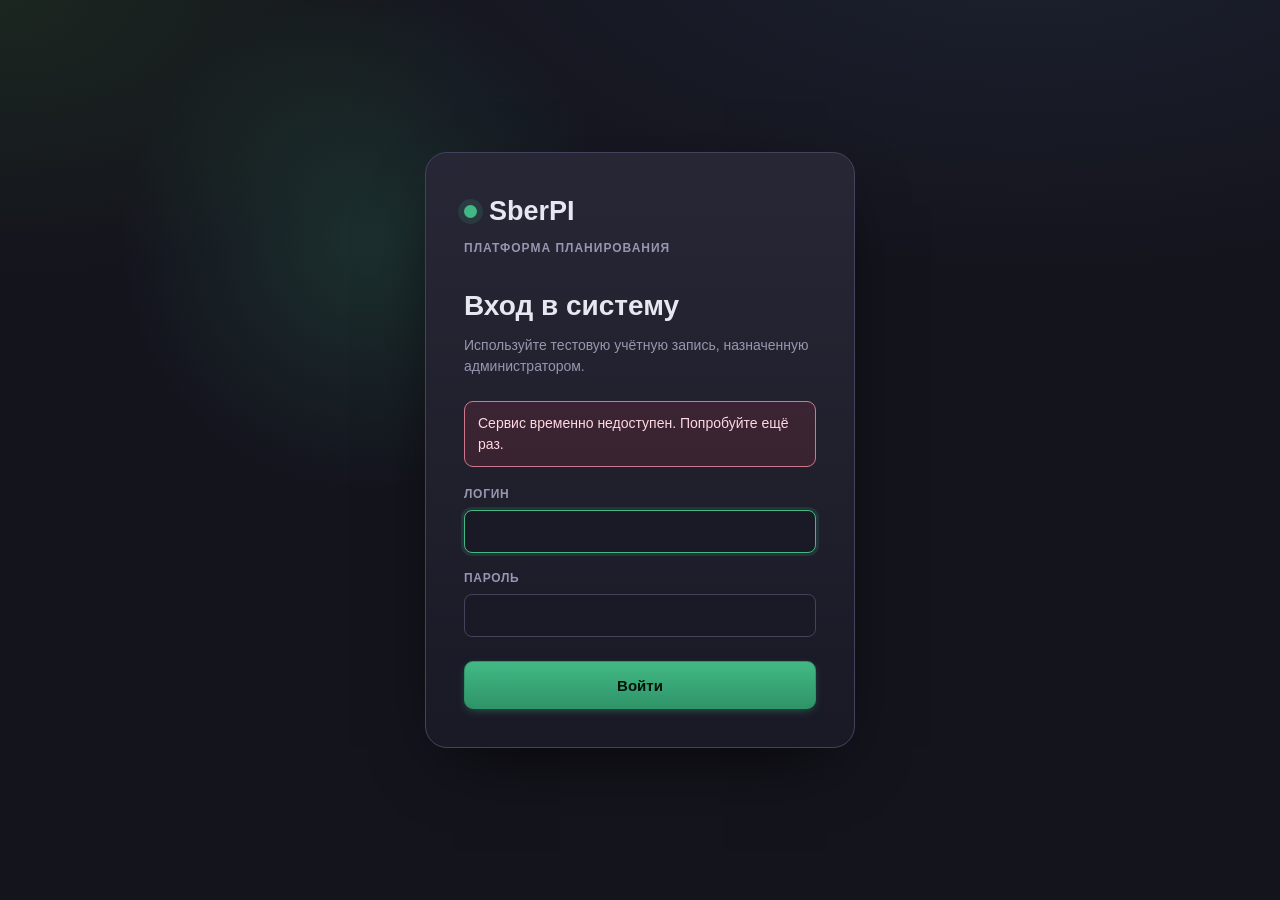
==== frontend/index.html @ 550f44ff "final logic" ====
<!DOCTYPE html>
<html lang="ru">
<head>
<meta charset="UTF-8">
<meta name="viewport" content="width=device-width, initial-scale=1.0">
<title>SberPI</title>
<link rel="stylesheet" href="css/styles.css?v=20260807-team-board-header-2">
</head>
<body class="auth-pending">
<header>
  <div class="brand clickable" id="brand" title="Выбрать сценарий планирования">SberPI <small>Платформа для планирования и бюджетирования</small></div>
  <div id="userPanel"></div>
  <nav id="nav"></nav>
</header>
<main id="app"></main>
<div id="modalRoot"></div>
<div id="toastRoot"></div>

<script src="js/state.js?v=20260806-tshirt"></script>
<script src="js/auth.js?v=20260731-auth-1"></script>
<script src="js/api.js?v=20260806-tshirt"></script>
<script src="js/utils.js?v=20260729-2"></script>
<script src="js/render.js?v=20260731-auth-1"></script>
<script src="js/pi-data.js?v=20260729-1"></script>
<script src="js/backlog.js?v=20260806-tshirt"></script>
<script src="js/budget.js?v=20260729-1"></script>
<script src="js/pre-pi.js?v=20260807-attraction-backlog"></script>
<script src="js/goals.js?v=20260729-1"></script>
<script src="js/program-board.js?v=20260729-2"></script>
<script src="js/team-boards.js?v=20260807-team-board-header-2"></script>
<script src="js/risks.js?v=20260729-1"></script>
<script src="js/app.js?v=20260731-auth-1"></script>
</body>
</html>
---- frontend/css/styles.css ----
:root{
    --bg:#14141d;
    --bg2:#1a1a26;
    --panel:#20202e;
    --panel2:#272736;
    --border:#33334a;
    --border2:#43435d;
    --text:#e7e7f2;
    --muted:#9696b0;
    --muted2:#73738c;
    --accent:#42b985;
    --accent-d:#2f9468;
    --accent-bg:#23463a;
    --accent-soft:rgba(66,185,133,.14);
    --reg:#e8a13a;
    --reg-soft:rgba(232,161,58,.16);
    --blue:#2a4d77;
    --blue-2:#234063;
    --blue-b:#6298d0;
    --red:#6a2a3a;
    --red-2:#56222f;
    --red-b:#d0788b;
    --purple:#4a3a78;
    --purple-2:#3d2f63;
    --purple-b:#a98fe0;
    --white-st:#eef1f6;
    --white-st-2:#e2e6ee;
    --white-st-tx:#1d1d28;
    --green-st:#dff2e4;
    --green-st-2:#cfe9d6;
    --green-st-tx:#173322;
    --green-st-b:#4a9d6b;
    --danger:#d06576;
    --radius:14px;
    --radius-s:9px;
    --shadow:0 6px 20px -6px rgba(0,0,0,.5);
    --shadow-sm:0 2px 6px rgba(0,0,0,.3);
    --shadow-st:0 3px 10px -2px rgba(0,0,0,.45);
    --ring:0 0 0 3px var(--accent-soft);
    --ease:.18s cubic-bezier(.4,.1,.2,1);
  }
  *{box-sizing:border-box}
  html,body{margin:0;height:100%}
  body{
    background:
      radial-gradient(1200px 600px at 80% -10%, #1c2230 0%, transparent 60%),
      radial-gradient(900px 500px at 0% 0%, #1b2620 0%, transparent 55%),
      var(--bg);
    background-attachment:fixed;
    color:var(--text);
    font-family:"Inter","Segoe UI",Roboto,Arial,sans-serif;
    font-size:14px;
    line-height:1.5;
    -webkit-font-smoothing:antialiased;
    text-rendering:optimizeLegibility;
  }
  /* ----- Scrollbars ----- */
  *::-webkit-scrollbar{width:11px;height:11px}
  *::-webkit-scrollbar-track{background:transparent}
  *::-webkit-scrollbar-thumb{background:var(--border2);border-radius:8px;border:3px solid transparent;background-clip:padding-box}
  *::-webkit-scrollbar-thumb:hover{background:var(--muted2);background-clip:padding-box}
  /* ----- Navigation ----- */
  header{
    background:rgba(20,20,29,.78);
    backdrop-filter:saturate(140%) blur(10px);
    -webkit-backdrop-filter:saturate(140%) blur(10px);
    border-bottom:1px solid var(--border);
    padding:12px 22px 0;
    position:sticky;top:0;z-index:50;
  }
  body.auth-pending header,body.auth-screen header{display:none}
  #userPanel{position:absolute;right:22px;top:10px;display:flex;align-items:center;gap:10px}
  .user-name{color:var(--muted);font-size:13px;font-weight:700}
  .user-logout{padding:6px 11px;min-height:0}
  .brand{font-weight:600;font-size:15px;margin-bottom:10px;color:var(--text);letter-spacing:.2px;display:flex;align-items:center;gap:10px}
  .brand::before{content:"";width:10px;height:10px;border-radius:50%;background:var(--accent);box-shadow:0 0 0 4px var(--accent-soft)}
  .brand small{color:var(--muted);font-weight:400;font-size:12px}
  nav{display:flex;gap:6px}
  .tab{
    padding:10px 18px;cursor:pointer;border:1px solid transparent;
    border-bottom:none;background:transparent;color:var(--muted);
    border-radius:10px 10px 0 0;user-select:none;font-size:13.5px;transition:color var(--ease),background var(--ease);
    position:relative;
  }
  .tab:hover{color:var(--text);background:var(--panel2)}
  .tab.active{background:var(--panel);color:#eafff5;border-color:var(--border);font-weight:600}
  .tab.active::after{content:"";position:absolute;left:14px;right:14px;top:0;height:2px;border-radius:2px;background:var(--accent)}
  main{padding:26px 22px;max-width:1500px;margin:0 auto}
  body.auth-screen main{max-width:none;padding:0}
  .auth-shell{min-height:100vh;display:grid;place-items:center;padding:28px;position:relative;overflow:hidden}
  .auth-shell::before{content:"";position:absolute;width:520px;height:520px;border-radius:50%;background:radial-gradient(circle,rgba(66,185,133,.17),transparent 68%);transform:translate(-270px,-210px);pointer-events:none}
  .auth-card{width:min(430px,100%);padding:38px;border:1px solid var(--border2);border-radius:22px;background:linear-gradient(180deg,rgba(39,39,54,.96),rgba(26,26,38,.98));box-shadow:0 26px 70px -28px rgba(0,0,0,.9);position:relative;z-index:1}
  .auth-logo{display:inline-flex;align-items:center;gap:12px;font-size:27px;font-weight:900;color:var(--text)}
  .auth-logo::before{content:"";width:13px;height:13px;border-radius:50%;background:var(--accent);box-shadow:0 0 0 6px var(--accent-soft)}
  .auth-kicker{margin:8px 0 28px;color:var(--muted);font-size:12px;text-transform:uppercase;letter-spacing:1px;font-weight:700}
  .auth-card h1{margin:0 0 8px;font-size:28px}
  .auth-copy{margin:0 0 24px;color:var(--muted)}
  .auth-field{display:flex;flex-direction:column;gap:7px;margin:0 0 16px}
  .auth-field span{color:var(--muted);font-size:12px;font-weight:800;text-transform:uppercase;letter-spacing:.7px}
  .auth-field input{width:100%;padding:12px 13px;font-size:15px}
  .auth-submit{width:100%;margin-top:8px;min-height:48px;font-size:15px}
  .auth-error{margin:0 0 18px;padding:11px 13px;border:1px solid var(--red-b);border-radius:9px;background:rgba(106,42,58,.35);color:#ffd9e1}
  .auth-loading{text-align:center}.auth-loading p{color:var(--muted);margin:20px 0 0}
  .read-only-view::before{content:"Режим просмотра";display:inline-flex;margin:0 0 14px;padding:5px 10px;border:1px solid var(--border2);border-radius:999px;color:var(--muted);font-size:12px;font-weight:700}
  .read-only-view input[readonly],.read-only-view textarea[readonly],.read-only-view select:disabled{opacity:.72;cursor:default}
  /* ----- Generic ----- */
  h2{margin:0 0 20px;font-size:20px;font-weight:700;letter-spacing:-.2px}
  h3{margin:20px 0 10px;font-size:12px;color:var(--muted);font-weight:700;text-transform:uppercase;letter-spacing:.8px}
  .card{background:linear-gradient(180deg,var(--panel) 0%,var(--bg2) 140%);border:1px solid var(--border);border-radius:var(--radius);padding:24px;box-shadow:var(--shadow)}
  .row{display:flex;align-items:center;gap:10px;margin-bottom:10px;flex-wrap:wrap}
  label.fld{display:flex;align-items:center;gap:12px;margin-bottom:12px}
  label.fld .lab{width:210px;color:var(--muted)}
  input,select,textarea{
    background:var(--bg2);border:1px solid var(--border2);color:var(--text);
    border-radius:8px;padding:8px 11px;font-size:13.5px;font-family:inherit;outline:none;
    transition:border-color var(--ease),box-shadow var(--ease),background var(--ease);
  }
  input::placeholder,textarea::placeholder{color:var(--muted2)}
  input:hover,select:hover,textarea:hover{border-color:var(--muted2)}
  input:focus,select:focus,textarea:focus{border-color:var(--accent);box-shadow:var(--ring)}
  input[readonly]{opacity:.6;cursor:default}
  input[type=checkbox]{accent-color:var(--accent);width:16px;height:16px;cursor:pointer}
  button{
    background:var(--panel2);color:var(--text);border:1px solid var(--border2);
    border-radius:9px;padding:9px 16px;cursor:pointer;font-size:13.5px;font-family:inherit;font-weight:500;
    transition:background var(--ease),border-color var(--ease),box-shadow var(--ease),transform var(--ease);
  }
  button:hover{background:var(--border);border-color:var(--muted2)}
  button:active{transform:translateY(1px)}
  button:focus-visible{box-shadow:var(--ring)}
  button.primary{background:linear-gradient(180deg,var(--accent),var(--accent-d));border-color:var(--accent-d);color:#04120b;font-weight:600;box-shadow:0 3px 10px -3px rgba(66,185,133,.5)}
  button.primary:hover{filter:brightness(1.06);color:#02100a}
  button.ghost{background:transparent;border-color:transparent;color:var(--muted)}
  button.ghost:hover{background:var(--panel2);color:var(--text)}
  button.sm{padding:5px 11px;font-size:12px}
  button.icon{padding:4px 9px;line-height:1}
  button.danger{border-color:transparent;background:transparent;color:var(--danger)}
  button.danger:hover{background:rgba(208,101,118,.16);border-color:var(--danger);color:#ff8e9d}
  .plus{padding:3px 12px;font-size:15px;line-height:1.1;font-weight:600}
  .muted{color:var(--muted)}
  .hint{color:var(--muted);font-size:12.5px;line-height:1.55;max-width:340px}
  .note{background:var(--accent-soft);border:1px solid var(--border);border-left:3px solid var(--accent);border-radius:0 var(--radius-s) var(--radius-s) 0;padding:13px 15px;color:var(--muted);font-size:12.5px;line-height:1.55}
  .note b{color:var(--text)}
  /* ----- Tables ----- */
  table{border-collapse:separate;border-spacing:0;width:100%;font-size:13px}
  th,td{border-bottom:1px solid var(--border);padding:9px 11px;text-align:left;vertical-align:middle}
  th{background:var(--panel2);color:var(--muted);font-weight:600;font-size:11.5px;text-transform:uppercase;letter-spacing:.5px;white-space:nowrap}
  tbody tr{transition:background var(--ease)}
  tbody tr:hover{background:rgba(255,255,255,.025)}
  td input{width:100%;background:transparent;border:1px solid transparent;padding:6px 7px;border-radius:6px}
  td input:hover{border-color:var(--border2)}
  td input:focus{background:var(--bg2);border-color:var(--accent);box-shadow:var(--ring)}
  .auto{color:var(--muted2);font-style:italic;font-size:12px}
  /* ----- Pills (tribe/team selectors) ----- */
  .pill{
    display:inline-block;padding:9px 18px;border:1px solid var(--border2);border-radius:10px;
    background:var(--panel2);cursor:pointer;user-select:none;margin:0 8px 8px 0;transition:all var(--ease);
  }
  .pill:hover{border-color:var(--accent);color:var(--text);transform:translateY(-1px)}
  .pill.sel{background:var(--accent-soft);border-color:var(--accent);color:#d6fcec;font-weight:600;box-shadow:inset 0 0 0 1px var(--accent)}
  .pill.tribe{min-width:230px;text-align:center;font-weight:600}
  .tribe-block{margin-bottom:18px}
  /* ----- Аккордеон трайбов (Командные доски) ----- */
  .tribe-list{display:flex;flex-direction:column;gap:10px;max-width:560px;margin-top:10px}
  .tribe-acc{border:1px solid var(--border2);border-radius:var(--radius-s);overflow:hidden;background:var(--panel2);transition:border-color var(--ease)}
  .tribe-acc:hover{border-color:var(--muted2)}
  .tribe-acc-head{padding:14px 16px;cursor:pointer;font-weight:600;user-select:none;display:flex;align-items:center;gap:10px;transition:background var(--ease),color var(--ease)}
  .tribe-acc-head:hover{background:var(--border)}
  .tribe-acc-head.open{background:var(--accent-soft);color:#d6fcec}
  .tribe-acc-head .caret{color:var(--muted);font-size:10px;width:12px;transition:transform var(--ease)}
  .tribe-acc-head.open .caret{color:var(--accent)}
  .tribe-acc-body{padding:10px 12px 14px 40px;display:flex;flex-direction:column;gap:7px;background:var(--bg2);border-top:1px solid var(--border)}
  .team-item{padding:11px 14px;border:1px solid var(--border2);border-radius:8px;background:var(--panel);cursor:pointer;transition:all var(--ease)}
  .team-item:hover{border-color:var(--accent);background:var(--panel2);transform:translateX(2px)}
  .tribe-block .tribe-name{display:inline-block;min-width:240px;text-align:center;padding:8px 14px;background:var(--panel2);border:1px solid var(--border2);border-radius:8px;font-weight:600;margin-bottom:6px}
  /* ----- Program Board ----- */
  .pb-wrap{overflow:auto;max-height:calc(100vh - 220px);border:1px solid var(--border);border-radius:var(--radius-s);box-shadow:inset 0 0 0 1px rgba(0,0,0,.15)}
  .pb-conflicts{display:flex;align-items:center;flex-wrap:wrap;gap:7px;margin:10px 0;padding:8px 10px;border:1px solid #7d6737;border-radius:8px;background:rgba(164,125,42,.12);font-size:12px;color:#e2c47e}
  .pb-conflicts span{padding:3px 7px;border-radius:999px;background:rgba(164,125,42,.13)}
  .pb-conflicts span.error{color:#f0a3ae;background:rgba(180,66,82,.14)}
  .pb-conflict-mark{display:inline-grid;place-items:center;width:15px;height:15px;margin-left:5px;border-radius:50%;background:#f0b84d;color:#272018;font-size:10px;font-weight:800;vertical-align:1px}
  table.pb{border-collapse:separate;border-spacing:0;min-width:1100px}
  table.pb th,table.pb td{border-right:1px solid var(--border);border-bottom:1px solid var(--border);vertical-align:top}
  table.pb th{position:sticky;top:0;z-index:3;background:var(--panel2)}
  table.pb thead th:first-child{left:0;z-index:5}
  table.pb th.sp{min-width:170px}
  .sp-head .num{font-weight:700;color:var(--text);font-size:13px;text-transform:none;letter-spacing:0}
  .sp-head .dates{font-size:11.5px;color:var(--muted);font-weight:400;margin-top:3px;text-transform:none;letter-spacing:0}
  .sp-head .pir,.sprint-head .pir,.lane-sp-head .pir{font-size:11px;color:var(--accent);font-weight:600;margin-top:4px;text-transform:none;letter-spacing:0;display:inline-block;background:var(--accent-soft);padding:1px 7px;border-radius:20px;max-width:100%;box-sizing:border-box;white-space:nowrap;overflow:hidden;text-overflow:ellipsis}
  .sp-head .pir.reg,.sprint-head .pir.reg,.lane-sp-head .pir.reg{color:var(--reg);background:var(--reg-soft)}
  .date-dash{color:var(--muted);align-self:center;padding:0 2px;flex:0 0 auto}
  td.tribe-cell{background:var(--panel2);font-weight:600;min-width:160px;position:sticky;left:0;z-index:2}
  td.team-cell{background:var(--bg2);min-width:150px}
  td.pb-cell{min-width:170px;height:90px;background:var(--bg);transition:background var(--ease)}
  td.pb-cell.dragover{background:var(--accent-soft);box-shadow:inset 0 0 0 2px var(--accent)}
  /* ----- Stickers ----- */
  .sticker{
    border-radius:9px;padding:9px 11px;margin:7px 0;font-size:12px;cursor:grab;position:relative;
    box-shadow:var(--shadow-st);line-height:1.4;border-left-width:3px;
    transition:transform var(--ease),box-shadow var(--ease),filter var(--ease);
  }
  .sticker[draggable]:hover{transform:translateY(-2px);box-shadow:0 8px 18px -4px rgba(0,0,0,.55);filter:brightness(1.07)}
  .sticker[draggable]:active{cursor:grabbing;transform:scale(.99)}
  .sticker .x{position:absolute;top:4px;right:6px;cursor:pointer;color:rgba(255,255,255,.5);font-size:13px;line-height:1;transition:color var(--ease)}
  .sticker .x:hover{color:#fff}
  .sticker.blue{background:linear-gradient(160deg,var(--blue),var(--blue-2));border:1px solid var(--blue-b);border-left:3px solid var(--blue-b)}
  .sticker.red{background:linear-gradient(160deg,var(--red),var(--red-2));border:1px solid var(--red-b);border-left:3px solid var(--red-b)}
  .sticker.purple{background:linear-gradient(160deg,var(--purple),var(--purple-2));border:1px solid var(--purple-b);border-left:3px solid var(--purple-b)}
  .sticker.info{cursor:default;background:linear-gradient(160deg,#6f7684,#555c69);border:1px solid #8b93a0;border-left:3px solid #aeb5c0;color:#fff}
  .sticker.info:hover{transform:none;filter:none}
  .sticker.info .st-badge{display:inline-block;margin-top:6px;margin-right:6px;padding:1px 7px;border-radius:999px;background:rgba(255,255,255,.16);border:1px solid rgba(255,255,255,.24);font-size:10.5px;font-weight:700}
  .sticker.info .st-badge.ok{background:rgba(159,240,207,.18);border-color:rgba(159,240,207,.42);color:#c9ffe7}
  .sticker .stid{font-weight:700;margin-bottom:4px;letter-spacing:.2px}
  .sticker .eff{color:rgba(255,255,255,.82);font-size:11px}
  .sticker .deff{margin-top:4px;padding-top:4px;border-top:1px solid rgba(255,255,255,.16);font-size:10.5px;color:rgba(255,255,255,.72);display:flex;flex-wrap:wrap;gap:2px 7px}
  .sticker .deff.none{color:rgba(255,255,255,.5);font-style:italic;display:block}
  .sticker .deff .ok{color:#9ff0cf;font-weight:600}
  .sticker .deff .over{color:#ffc2cb;font-weight:700}
  .sticker .deff .under{color:rgba(255,255,255,.78)}
  .white{
    background:linear-gradient(160deg,var(--white-st),var(--white-st-2));color:var(--white-st-tx);border:1px solid #c2c7d0;border-left:3px solid #3a5a8a;
    border-radius:9px;padding:8px 10px;margin:7px 0;font-size:11.5px;cursor:grab;
    box-shadow:var(--shadow-st);position:relative;line-height:1.35;
    transition:transform var(--ease),box-shadow var(--ease);
  }
  .white:hover{transform:translateY(-2px);box-shadow:0 8px 18px -4px rgba(0,0,0,.5)}
  .white .x{position:absolute;top:3px;right:6px;color:#9aa;cursor:pointer;line-height:1;transition:color var(--ease)}
  .white .x:hover{color:#000}
  .white .wrole{font-weight:600}
  .sticker .c-link,.white .w-link,.story .s-link{display:inline-block;margin-top:6px;font-size:10px;font-weight:600;color:#2c7a59;background:rgba(63,174,125,.16);border:1px solid rgba(63,174,125,.5);border-radius:20px;padding:1px 8px;cursor:crosshair;user-select:none;transition:background var(--ease),color var(--ease)}
  .sticker .c-link{display:block;width:max-content;max-width:100%}
  .sticker .c-link:hover,.white .w-link:hover,.story .s-link:hover{background:var(--accent);color:#06281c}
  .white .wparent{display:inline-block;font-weight:700;font-size:10px;color:#fff;background:var(--lane,#3a5a8a);padding:1px 8px;border-radius:20px;margin-bottom:5px;letter-spacing:.3px}
  /* ----- Зелёный стикер «История» (декомпозиция задачи → истории → белые) ----- */
  .story{
    background:linear-gradient(160deg,var(--green-st),var(--green-st-2));color:var(--green-st-tx);
    border:1px solid #b6d8c2;border-left:3px solid var(--green-st-b);
    border-radius:9px;padding:9px 11px;margin:7px 0;font-size:12px;cursor:grab;position:relative;
    box-shadow:var(--shadow-st);line-height:1.4;transition:transform var(--ease),box-shadow var(--ease),filter var(--ease);
  }
  .story:hover{transform:translateY(-2px);box-shadow:0 8px 18px -4px rgba(0,0,0,.5)}
  .story:active{cursor:grabbing;transform:scale(.99)}
  .story .x{position:absolute;top:4px;right:6px;cursor:pointer;color:rgba(23,51,34,.45);font-size:13px;line-height:1;transition:color var(--ease)}
  .story .x:hover{color:#0c1c12}
  .story .sparent{display:inline-block;font-weight:700;font-size:10px;color:#fff;background:var(--lane,#3a5a8a);padding:1px 8px;border-radius:20px;margin-bottom:5px;letter-spacing:.3px}
  .story .stid{font-weight:700;margin-bottom:3px;letter-spacing:.2px;font-size:12.5px}
  .story .sname{font-size:11px;color:rgba(23,51,34,.75);margin-bottom:3px}
  .story .eff{color:rgba(23,51,34,.78);font-size:11px}
  .story .deff{margin-top:4px;padding-top:4px;border-top:1px solid rgba(23,51,34,.16);font-size:10.5px;color:rgba(23,51,34,.72);display:flex;flex-wrap:wrap;gap:2px 7px}
  .story .deff.none{color:rgba(23,51,34,.5);font-style:italic;display:block}
  .story .deff .ok{color:#1c7a4c;font-weight:700}
  .story .deff .over{color:#b23a4a;font-weight:700}
  .story .deff .under{color:rgba(23,51,34,.78)}
  /* lane: цвет-идентификатор задачи (точка у цветного стикера) */
  .sticker .lane-dot{display:inline-block;width:9px;height:9px;border-radius:50%;background:var(--lane,#888);box-shadow:0 0 0 2px rgba(255,255,255,.25);margin-right:7px;vertical-align:middle}
  /* фокус по наведению: приглушить всё, кроме задачи под курсором */
  .board-scroll.lane-focus .sticker,
  .board-scroll.lane-focus .story,
  .board-scroll.lane-focus .white,
  .pb-wrap.lane-focus .sticker{opacity:.22;filter:saturate(.6);transition:opacity .14s,filter .14s}
  .board-scroll.lane-focus .lane-on,
  .pb-wrap.lane-focus .lane-on{opacity:1;filter:none}
  .board-scroll.lane-focus .lane-on.sticker,
  .pb-wrap.lane-focus .lane-on.sticker{box-shadow:0 0 0 2px var(--lane),var(--shadow-st)}
  .board-scroll.lane-focus .lane-on.story{box-shadow:0 0 0 2px var(--green-st-b),var(--shadow-st)}
  .pb-filters{display:flex;align-items:flex-end;gap:10px;flex-wrap:wrap;margin:2px 0 14px}
  .pb-filters label{display:flex;flex-direction:column;gap:5px;color:var(--muted);font-size:11.5px;font-weight:600;text-transform:uppercase;letter-spacing:.5px}
  .pb-filters select{min-width:210px}
  /* переключатель вида доски */
  .board-switch{display:inline-flex;border:1px solid var(--border2);border-radius:8px;overflow:hidden}
  .board-switch button{border:none;border-radius:0;background:var(--panel2);color:var(--muted);padding:7px 16px;font-size:12.5px;cursor:pointer;transition:background var(--ease),color var(--ease)}
  .board-switch button+button{border-left:1px solid var(--border2)}
  .board-switch button.active{background:var(--accent-soft);color:#d6fcec;font-weight:600}
  .board-mode-row{display:flex;align-items:center;gap:10px;flex-wrap:wrap;margin-bottom:12px}
  .board-mode-row .muted{margin-left:2px}
  /* ----- Дорожки (матрица задача × спринт) ----- */
  table.lanes{border-collapse:separate;border-spacing:0;min-width:max-content}
  table.lanes th,table.lanes td{border-right:1px solid var(--border);border-bottom:1px solid var(--border);vertical-align:top}
  table.lanes thead th{position:sticky;top:0;z-index:7;background:var(--panel2);padding:9px 10px;text-align:left;text-transform:none;letter-spacing:0}
  table.lanes thead th.lane-id-head{left:0;z-index:9}
  table.lanes td.lane-id{position:sticky;left:0;z-index:3;background:var(--panel2);min-width:150px;max-width:180px;padding:9px 10px}
  .lanes .num{font-weight:700;font-size:13px;color:var(--text)}
  .lanes .dates{font-size:11px;color:var(--muted);font-weight:400;margin-top:2px}
  .lanes .cap-mini{display:flex;flex-direction:column;gap:1px;font-size:10.5px;color:var(--muted);font-weight:400;margin-top:5px}
  .lanes .cap-mini b{color:var(--text);font-weight:600}
  .lanes .cap-mini b.neg{color:var(--danger)}
  .lanes .lane-id-top{display:flex;align-items:center;gap:6px;font-size:12px;color:var(--text)}
  .lanes .lane-id-name{font-size:11px;color:var(--muted);margin-top:4px;line-height:1.3}
  .lanes .lane-id-status{font-size:10px;color:var(--muted2);margin-top:3px;text-transform:uppercase;letter-spacing:.4px}
  td.lane-cell{min-width:190px;width:190px;padding:9px;background:var(--bg);transition:background var(--ease)}
  td.lane-cell.dragover{background:var(--accent-soft);box-shadow:inset 0 0 0 2px var(--accent)}
  td.lane-cell>.sticker,td.lane-cell>.white,td.lane-cell>.story{margin:0 0 8px 0}
  td.lane-cell>:last-child{margin-bottom:0}
  /* ----- Гант (матрица ФИО × спринт, трудозатраты) ----- */
  table.lanes.gantt td.gantt-fio{min-width:150px;max-width:180px}
  table.lanes.gantt td.gantt-fio .lane-id-status{text-transform:none;letter-spacing:0;font-size:11px;color:var(--muted);margin-top:4px}
  td.gantt-cell,td.gantt-tot{min-width:180px;width:180px}
  th.gantt-tot-head,td.gantt-tot{background:var(--bg2)}
  .gload{margin-bottom:8px}
  .gload-track{display:flex;height:14px;border-radius:7px;overflow:hidden;background:var(--panel2);box-shadow:inset 0 0 0 1px var(--border)}
  .gload-track .gseg{height:100%;border-right:1px solid rgba(0,0,0,.28)}
  .gload-track .gseg:last-child{border-right:none}
  .gload.over .gload-track{box-shadow:inset 0 0 0 1px var(--danger)}
  .gload-lbl{margin-top:3px;font-size:11px;white-space:nowrap;text-align:right}
  .gload-lbl .g-fact{font-weight:700;color:var(--text)}
  .gload-lbl .g-plan{color:var(--muted);opacity:.75;margin-left:3px;font-size:10.5px}
  .gload.over .gload-lbl .g-fact{color:var(--danger)}
  .gantt-white{margin:0 0 7px 0;cursor:grab}
  .gantt-white .wrole{color:var(--muted);font-weight:600}
  /* ----- Team board ----- */
  .team-toolbar{display:flex;gap:10px;align-items:center;margin-bottom:18px;flex-wrap:wrap}
  .team-title{font-size:16px;font-weight:700;padding:8px 18px;background:var(--accent-soft);border:1px solid var(--accent-d);color:#d6fcec;border-radius:9px}
  .board-scroll{position:relative;overflow:auto;max-height:calc(100vh - 280px);border:1px solid var(--border);border-radius:var(--radius-s);background:var(--bg)}
  .board-scroll > table thead th{position:sticky;top:0;z-index:7;background:var(--panel2)}
  .arrow-layer{position:absolute;top:0;left:0;pointer-events:none;z-index:5;overflow:visible}
  .board-grid{display:flex;align-items:stretch;min-height:420px}
  .backlog-col{min-width:200px;width:200px;border-right:2px solid var(--border2);background:linear-gradient(180deg,var(--panel),var(--bg2));display:flex;flex-direction:column}
  .backlog-head{display:flex;flex-direction:column;align-items:stretch;justify-content:flex-start;background:var(--panel2)}
  .backlog-title{flex:0 0 auto;background:linear-gradient(180deg,var(--panel2),var(--panel))}
  .backlog-summary{flex:0 0 auto;min-height:84px;background:linear-gradient(180deg,var(--bg2),rgba(23,24,33,.72))}
  .sprint-col{min-width:200px;width:200px;border-right:1px solid var(--border);display:flex;flex-direction:column}
  .sprint-col:last-child{border-right:none}
  .board-col-head{position:sticky;top:0;z-index:7;background:var(--panel2);box-shadow:0 1px 0 var(--border);box-sizing:border-box;overflow:hidden}
  .sprint-head{padding:9px 10px;border-bottom:1px solid var(--border);background:var(--panel2);min-height:96px;overflow:visible}
  .sprint-head .num{font-weight:700;color:var(--text);font-size:13px;line-height:1.25}
  .sprint-head .dates{font-size:11.5px;line-height:1.35;color:var(--muted);font-weight:400;margin-top:3px}
  .backlog-title .dates{color:var(--muted2)}
  .sprint-head .week-label{font-size:11px;color:#d6fcec;font-weight:700;margin-top:2px}
  .cap-summary{padding:7px 9px;background:var(--bg2);min-height:84px;overflow:visible}
  .cap-summary table{font-size:11px}
  .cap-summary th,.cap-summary td{border:none;border-bottom:1px solid var(--border);padding:2px 6px;text-transform:none;letter-spacing:0;position:static}
  .cap-summary tr:last-child td{border-bottom:none}
  .cap-summary .neg{color:var(--danger);font-weight:700}
  .sprint-body{flex:1;padding:10px;min-height:200px;display:flex;flex-direction:column;gap:11px;transition:background var(--ease)}
  .backlog-body{flex:1;padding:10px;min-height:200px;display:flex;flex-direction:column;gap:9px}
  .sprint-body .sticker,.sprint-body .white,.sprint-body .story,.backlog-body .sticker{margin:0}
  .sprint-body.dragover,.backlog-col.dragover{background:var(--accent-soft);box-shadow:inset 0 0 0 2px var(--accent)}
  /* ----- Трудозатраты по ФИО ----- */
  button.effort-fio-btn:not(.primary){background:var(--accent-soft);border:1px solid var(--accent-d);color:var(--text);font-weight:600}
  button.effort-fio-btn:not(.primary):hover{background:var(--accent-d);border-color:var(--accent);color:#04120b}
  table.effort-fio{width:100%;border-collapse:collapse;font-size:12.5px;min-width:520px}
  table.effort-fio th,table.effort-fio td{border-bottom:1px solid var(--border);padding:7px 12px;text-align:center;white-space:nowrap}
  table.effort-fio thead th{background:var(--panel2);color:var(--muted);font-size:11px;text-transform:uppercase;letter-spacing:.6px;position:sticky;top:0}
  table.effort-fio th:first-child,table.effort-fio td:first-child{text-align:left}
  table.effort-fio td.zero{color:var(--muted);opacity:.5}
  table.effort-fio td.tot{font-weight:700;color:var(--text)}
  table.effort-fio tbody tr:hover{background:var(--accent-soft)}
  table.effort-fio tfoot td{background:var(--bg2);font-weight:700;border-top:2px solid var(--border2)}
  /* факт / план в одной ячейке */
  table.effort-fio td.ef-cell{white-space:nowrap}
  table.effort-fio td.ef-cell .ef-fact{font-weight:600;color:var(--text)}
  table.effort-fio td.ef-cell .ef-plan{color:var(--muted);opacity:.75;margin-left:3px;font-size:11.5px}
  table.effort-fio td.ef-cell.over .ef-fact{color:var(--danger)}
  table.effort-fio td.ef-cell.tot .ef-fact{font-weight:700}
  /* ----- Modal ----- */
  .overlay{position:fixed;inset:0;background:rgba(8,8,14,.62);backdrop-filter:blur(3px);-webkit-backdrop-filter:blur(3px);display:flex;align-items:center;justify-content:center;z-index:100;animation:fade .15s ease}
  @keyframes fade{from{opacity:0}to{opacity:1}}
  .modal{background:linear-gradient(180deg,var(--panel),var(--bg2));border:1px solid var(--border2);border-radius:var(--radius);padding:26px;width:min(560px,calc(100vw - 48px));max-height:calc(100vh - 48px);overflow:auto;box-shadow:0 24px 60px -12px rgba(0,0,0,.6);animation:pop .18s cubic-bezier(.4,.1,.2,1)}
  @keyframes pop{from{opacity:0;transform:translateY(10px) scale(.98)}to{opacity:1;transform:none}}
  .modal h3{margin-top:0;color:var(--text);text-transform:none;letter-spacing:0;font-size:16px}
  .modal label{display:block;margin-bottom:14px}
  .modal label span{display:block;color:var(--muted);margin-bottom:5px;font-size:12.5px}
  .modal input,.modal select,.modal textarea{width:100%}
  .modal textarea{resize:vertical;min-height:42px}
  .modal-actions{display:flex;justify-content:flex-end;gap:10px;margin-top:8px}
  /* ----- Toast / уведомления ----- */
  #toastRoot{position:fixed;top:18px;right:18px;z-index:200;display:flex;flex-direction:column;gap:10px;pointer-events:none}
  .toast{
    pointer-events:auto;display:flex;align-items:flex-start;gap:11px;
    min-width:260px;max-width:380px;padding:13px 15px;
    background:linear-gradient(180deg,var(--panel),var(--bg2));
    border:1px solid var(--border2);border-left:3px solid var(--accent);
    border-radius:var(--radius-s);box-shadow:0 14px 36px -10px rgba(0,0,0,.6);
    color:var(--text);font-size:13px;line-height:1.45;
    animation:toastIn .26s cubic-bezier(.4,.1,.2,1);
  }
  .toast.out{animation:toastOut .22s cubic-bezier(.4,.1,.2,1) forwards}
  .toast .t-ico{flex:0 0 auto;width:20px;height:20px;border-radius:50%;display:flex;align-items:center;justify-content:center;font-size:12px;font-weight:700;margin-top:1px}
  .toast .t-bd{flex:1}
  .toast .t-title{font-weight:600;margin-bottom:2px}
  .toast .t-msg{color:var(--muted);font-size:12.5px}
  .toast .t-close{pointer-events:auto;cursor:pointer;color:var(--muted2);background:none;border:none;padding:0 2px;font-size:15px;line-height:1;margin:-2px -4px 0 0}
  .toast .t-close:hover{color:var(--text)}
  .toast.success{border-left-color:var(--accent)}
  .toast.success .t-ico{background:var(--accent-soft);color:var(--accent)}
  .toast.info{border-left-color:var(--blue-b)}
  .toast.info .t-ico{background:rgba(98,152,208,.16);color:var(--blue-b)}
  .toast.warn{border-left-color:var(--danger)}
  .toast.warn .t-ico{background:rgba(208,101,118,.16);color:var(--danger)}
  @keyframes toastIn{from{opacity:0;transform:translateX(24px) scale(.97)}to{opacity:1;transform:none}}
  @keyframes toastOut{from{opacity:1;transform:none}to{opacity:0;transform:translateX(24px) scale(.97)}}
  /* ----- Отпуск: чип + модальное окно ----- */
  .vac-chip{
    display:inline-flex;align-items:center;gap:7px;white-space:nowrap;
    background:var(--panel2);border:1px solid var(--border2);color:var(--text);
    border-radius:20px;padding:6px 13px;font-size:12.5px;cursor:pointer;
    transition:border-color var(--ease),background var(--ease),color var(--ease);
  }
  .vac-chip:hover{border-color:var(--accent);color:#eafff5}
  .vac-chip .vac-cal{font-size:13px;filter:grayscale(.15)}
  .vac-chip.empty{color:var(--muted);border-style:dashed}
  .vac-chip.empty:hover{color:var(--text)}
  .vac-fields{display:flex;gap:14px;margin-bottom:6px}
  .vac-fields label{flex:1;margin-bottom:0}
  .vac-fields input[type=date]{width:100%;color-scheme:dark}
  .vac-fields input[type=date]::-webkit-calendar-picker-indicator{filter:invert(.7);cursor:pointer}
  .vac-range-list{display:flex;flex-direction:column;gap:10px;margin-bottom:8px}
  .vac-range-row{display:grid;grid-template-columns:1fr 1fr auto;gap:10px;align-items:end}
  .vac-range-row label{margin-bottom:0}
  .vac-err{color:var(--danger);font-size:12px;min-height:16px;margin:8px 0 4px}
  .stub{display:flex;flex-direction:column;align-items:center;justify-content:center;min-height:300px;color:var(--muted);gap:12px}
  .stub .big{font-size:54px;opacity:.45;filter:grayscale(.2)}
  .flex-between{display:flex;justify-content:space-between;align-items:flex-start;gap:24px}
  .grow{flex:1}
  .legend{display:flex;gap:14px;margin-top:16px;flex-wrap:wrap;font-size:12px;color:var(--muted);align-items:center}
  .legend>span:has(i){display:inline-flex;align-items:center;background:var(--panel2);border:1px solid var(--border);border-radius:20px;padding:5px 12px}
  .legend>span.muted{flex-basis:100%;font-size:11.5px;line-height:1.5}
  .legend i{display:inline-block;width:13px;height:13px;border-radius:4px;margin-right:7px}
  /* ----- Pre PI Planning (5.1) ----- */
  .prep-toolbar{display:flex;gap:10px;align-items:center;margin-bottom:14px;flex-wrap:wrap}
  .cap-panel{display:flex;gap:16px;flex-wrap:nowrap;margin-bottom:18px;align-items:flex-start;overflow-x:auto;padding-bottom:4px}
  .cap-group{display:flex;flex-direction:column;gap:7px;flex:0 0 auto}
  .cap-group-roles{margin:0 18px}
  .cap-group-head{display:flex;align-items:center;gap:8px;height:32px}
  .cap-group-title{color:var(--muted);font-size:12px;font-weight:700;text-transform:uppercase;letter-spacing:.5px;white-space:nowrap}
  .cap-row{display:flex;gap:7px;flex-wrap:nowrap;align-items:stretch}
  .cap-calc{font-size:12px;font-weight:600;padding:6px 13px;white-space:nowrap;background:linear-gradient(180deg,var(--accent),var(--accent-d));border:1px solid var(--accent-d);color:#04120b;border-radius:8px;cursor:pointer;box-shadow:0 3px 10px -3px rgba(66,185,133,.5)}
  .cap-calc:hover{filter:brightness(1.07)}
  .cap-box{border:1px solid var(--border2);border-radius:9px;background:var(--panel2);padding:8px 12px;font-size:13px;min-width:78px;flex:0 0 auto}
  .cap-box .cap-lab{color:var(--muted);font-size:11px;text-transform:uppercase;letter-spacing:.4px;margin-bottom:3px;line-height:1.25}
  .cap-box .cap-val{font-weight:700;font-size:15px}
  .cap-box .cap-val .fact{color:var(--accent)}
  .cap-box .cap-val .fact.over{color:var(--danger)}
  .prep-actions{display:flex;gap:8px;flex-wrap:wrap;margin-left:auto}
  .prep-block{margin-bottom:18px}
  .prep-block-title{font-weight:700;color:var(--muted);font-size:11px;text-transform:uppercase;letter-spacing:.8px;margin:6px 0 8px}
  .prep-wrap{overflow-x:auto;border:1px solid var(--border);border-radius:var(--radius-s)}
  .prep-wrap[data-scroll-key="bk"]{overflow:auto;max-height:calc(100vh - 330px)}
  table.prep{border-collapse:separate;border-spacing:0;min-width:1500px;font-size:12.5px}
  table.prep th,table.prep td{border-right:1px solid var(--border);border-bottom:1px solid var(--border);padding:7px 9px;white-space:nowrap;vertical-align:middle;background:var(--bg)}
  table.prep th{background:var(--panel2);position:sticky;top:0;z-index:3}
  table.prep td input{width:100%;min-width:80px;background:transparent;border:1px solid transparent;padding:5px 6px;border-radius:6px}
  table.prep td input:hover{border-color:var(--border2)}
  table.prep td input:focus{background:var(--bg2);border-color:var(--accent);box-shadow:var(--ring)}
  /* закрепляем первые 2 столбца; ширина stik1 учитывает ручку перетаскивания */
  table.prep th.stik1,table.prep td.stik1{position:sticky;left:0;z-index:2;min-width:152px;width:152px}
  table.prep th.stik2,table.prep td.stik2{position:sticky;left:152px;z-index:2;min-width:180px;width:180px}
  table.prep th.stik1,table.prep th.stik2{z-index:4}
  table.prep td.stik1,table.prep td.stik2{background:var(--bg2)}
  table.prep .prio{text-align:center;font-weight:700;color:var(--accent)}
  /* трудозатраты, изменённые/внесённые вручную (не из Jira) — подсветка */
  table.prep td input.eff-num.edited{background:rgba(230,180,80,.20);border-color:#e0b45c;color:#ffe0a3;font-weight:700}
  table.prep td input.eff-num.edited:hover{border-color:#e8c377}
  table.prep td input.eff-num.edited:focus{background:var(--bg2);box-shadow:0 0 0 3px rgba(230,180,80,.25)}
  /* ----- Фильтры и сортировка по столбцам (Бэклог команд / Pre PI Planning) ----- */
  .th-f{display:flex;align-items:center;gap:6px;justify-content:space-between}
  .col-f{padding:1px 5px;font-size:9px;line-height:1.35;border-radius:5px;background:var(--bg2);
    border:1px solid var(--border2);color:var(--muted);cursor:pointer;flex:0 0 auto}
  .col-f:hover{color:var(--text);border-color:var(--accent)}
  .col-f.on{background:var(--accent);border-color:var(--accent-d);color:#04120b;font-weight:700}
  /* столбец участвует в сортировке (но не отфильтрован) — подсвечиваем кнопку рамкой */
  .col-f.sorted:not(.on){border-color:var(--accent);color:var(--accent)}
  /* стрелка направления сортировки в шапке столбца */
  .col-s{flex:0 0 auto;color:var(--accent);font-weight:700;font-size:11px;line-height:1}
  .colf-bar{display:flex;align-items:center;gap:8px;font-size:12px;color:var(--muted);margin:0 0 6px;flex-wrap:wrap}
  .colf-bar b{color:var(--accent)}
  .colf-bar .colf-clear{padding:3px 10px;font-size:11.5px}
  .colf-bar .colf-sep{opacity:.5;margin:0 2px}
  /* кнопки сортировки в попапе столбца */
  .colf-pop .colf-sort{display:flex;flex-direction:column;gap:4px}
  .colf-pop .colf-sbtn{text-align:left;padding:5px 8px;font-size:12px;border-radius:6px;
    background:var(--bg2);border:1px solid var(--border2);color:inherit;cursor:pointer}
  .colf-pop .colf-sbtn:hover{border-color:var(--accent)}
  .colf-pop .colf-sbtn.on{background:var(--accent);border-color:var(--accent-d);color:#04120b;font-weight:700}
  /* ручка перетаскивания недоступна, пока порядок задаёт сортировка */
  .row-drag.off{opacity:.3;cursor:not-allowed}
  .row-drag.off:hover{color:var(--muted)}
  .colf-pop{position:fixed;z-index:200;width:250px;background:var(--panel);border:1px solid var(--border2);
    border-radius:10px;box-shadow:0 14px 34px -8px rgba(0,0,0,.7);padding:9px;font-size:12.5px;
    display:flex;flex-direction:column;gap:7px;animation:fade .12s ease}
  .colf-pop .colf-head{font-weight:700;font-size:11px;text-transform:uppercase;letter-spacing:.5px;color:var(--muted)}
  .colf-pop .colf-search{width:100%;padding:5px 7px;border-radius:6px;background:var(--bg2);
    border:1px solid var(--border2);color:inherit}
  .colf-pop .colf-search:focus{border-color:var(--accent);box-shadow:var(--ring)}
  .colf-pop .colf-list{max-height:210px;overflow-y:auto;border-top:1px solid var(--border);
    border-bottom:1px solid var(--border);padding:4px 0}
  .colf-pop .colf-item{display:flex;align-items:center;gap:7px;padding:4px 5px;border-radius:6px;cursor:pointer;
    white-space:nowrap;overflow:hidden;text-overflow:ellipsis}
  .colf-pop .colf-item:hover{background:var(--bg2)}
  .colf-pop .colf-item span{overflow:hidden;text-overflow:ellipsis}
  .colf-pop .colf-item input{flex:0 0 auto;accent-color:var(--accent);cursor:pointer}
  .colf-pop .colf-all{font-weight:600}
  .colf-pop .colf-btns{display:flex;gap:7px;justify-content:flex-end}
  .colf-pop .colf-btns button{padding:5px 12px;font-size:12px}
  /* составной попап «Квартал реализации»: две группы — Год и Квартал */
  .colf-pop-yq .colf-yq-title{font-size:10.5px;font-weight:700;color:var(--accent);
    text-transform:uppercase;letter-spacing:.4px;margin-top:2px}
  .colf-pop-yq .colf-list{max-height:132px}
  /* «Цель/Веха» в таблице Pre PI Planning — комбобокс: выбор из справочника или ручной ввод */
  table.prep td input.goal-sel{width:100%;min-width:120px;background:var(--bg2);color:inherit;border:1px solid var(--border2);padding:5px 20px 5px 6px;border-radius:6px;
    /* стрелку рисуем сами: Chrome/Edge прячут родной индикатор input[list] до наведения */
    background-image:url("data:image/svg+xml;utf8,<svg xmlns='http://www.w3.org/2000/svg' viewBox='0 0 10 6'><path d='M1 1l4 4 4-4' fill='none' stroke='%2394a3b8' stroke-width='1.6' stroke-linecap='round' stroke-linejoin='round'/></svg>");
    background-repeat:no-repeat;background-position:right 6px center;background-size:9px 6px}
  table.prep td input.goal-sel:hover{border-color:var(--border2)}
  table.prep td input.goal-sel:focus{border-color:var(--accent);box-shadow:var(--ring)}
  /* родной индикатор оставляем невидимым, но кликабельным — клик по нашей стрелке открывает список */
  table.prep td input.goal-sel::-webkit-calendar-picker-indicator{opacity:0;cursor:pointer;width:16px}
  /* незаполненное обязательное поле (проверка перед отправкой на доски) */
  table.prep td input.field-missing,
  table.prep td select.field-missing{background:rgba(230,80,80,.16);border-color:#e05656;box-shadow:0 0 0 2px rgba(230,80,80,.30)}
  table.prep td input.field-missing:focus,
  table.prep td select.field-missing:focus{background:var(--bg2);border-color:#e05656;box-shadow:0 0 0 3px rgba(230,80,80,.35)}
  table.prep tbody tr[draggable="true"]{cursor:grab}
  table.prep tbody tr.dragging{opacity:.4}
  table.prep tbody tr.rowdragover-before td{box-shadow:inset 0 2px 0 var(--accent)}
  table.prep tbody tr.rowdragover-after td{box-shadow:inset 0 -2px 0 var(--accent)}
  .prep-dropzone.dragover{box-shadow:inset 0 0 0 2px var(--accent)}
  /* подсветка только что созданной строки бэклога (гаснет сама) */
  @keyframes rowNew{from{background:rgba(64,200,140,.30)}to{background:transparent}}
  table.prep tbody tr td.row-new{animation:rowNew 1.8s ease-out}
  /* ручка перетаскивания строки — живёт в ячейке «№ Инициативы» */
  .id-cell{display:flex;align-items:center;gap:6px}
  .row-drag{flex:0 0 auto;cursor:grab;color:var(--muted);user-select:none;font-size:13px;line-height:1;padding:2px 1px}
  .row-drag:hover{color:var(--accent)}
  .row-drag:active{cursor:grabbing}
  .chip{display:inline-flex;align-items:center;gap:0;border-radius:7px;overflow:hidden;margin:2px 4px 2px 0;font-size:11px;border:1px solid var(--border2);vertical-align:middle}
  .chip .chip-id{padding:3px 8px;background:var(--panel2);font-weight:600}
  .chip .chip-team{padding:3px 8px;color:#fff}
  .chip.purple .chip-team{background:var(--purple);border-left:1px solid var(--purple-b)}
  .chip.red .chip-team{background:var(--red);border-left:1px solid var(--red-b)}
  .chip .chip-x{padding:2px 6px;cursor:pointer;color:var(--muted);background:var(--bg2)}
  .chip .chip-x:hover{color:var(--danger)}
  .attr-add{padding:2px 9px;font-size:13px;line-height:1.2}
  .attr-list{display:flex;flex-direction:column;align-items:flex-start;gap:5px}
  .attr-list .chip{margin:0;max-width:100%}
  .attr-list .attr-add{margin-top:1px}
  /* ----- Program Board: команды на стикере ----- */
  .sticker .stteam{font-size:10.5px;color:rgba(255,255,255,.85);margin-top:3px;display:flex;flex-wrap:wrap;gap:1px 8px}
  .sticker .stteam b{color:#fff;font-weight:600}
  .sticker .sttags{display:flex;flex-wrap:wrap;gap:4px;margin:5px 0 2px}
  .sticker .sttag{display:inline-flex;align-items:center;max-width:100%;padding:1px 7px;border-radius:999px;background:rgba(255,255,255,.16);border:1px solid rgba(255,255,255,.26);color:#fff;font-size:10px;font-weight:700;line-height:1.35;white-space:nowrap;overflow:hidden;text-overflow:ellipsis}
  .tag-row input{max-width:320px}
  .tag-picker{display:flex;flex-wrap:wrap;gap:7px;margin:2px 0 14px}
  .tag-check{display:inline-flex;align-items:center;gap:6px;padding:5px 9px;border:1px solid var(--border2);border-radius:999px;background:var(--bg2);cursor:pointer;font-size:12px;color:var(--text)}
  .tag-check input{width:14px;height:14px}
  .tag-check:hover{border-color:var(--accent);background:var(--panel2)}
  .modal label.tag-check{display:inline-flex;margin-bottom:0}
  /* ----- Цели: редактируемая таблица с закреплённой шапкой + drag ----- */
  .goals-wrap{max-height:calc(100vh - 300px);overflow:auto;border:1px solid var(--border);border-radius:var(--radius-s);margin-top:16px}
  table.goals{border-collapse:separate;border-spacing:0;width:100%;font-size:13px;min-width:1100px}
  table.goals th{position:sticky;top:0;z-index:3}
  table.goals td input{width:100%;min-width:90px;background:transparent;border:1px solid transparent;padding:6px 7px;border-radius:6px}
  table.goals td input:hover{border-color:var(--border2)}
  table.goals td input:focus{background:var(--bg2);border-color:var(--accent);box-shadow:var(--ring)}
  table.goals tbody tr{cursor:grab}
  table.goals tbody tr.dragging{opacity:.4}
  table.goals tbody tr.rowdragover-before td{box-shadow:inset 0 2px 0 var(--accent)}
  table.goals tbody tr.rowdragover-after td{box-shadow:inset 0 -2px 0 var(--accent)}
  table.goals .g-handle{cursor:grab;color:var(--muted2);user-select:none;margin-right:4px}
  /* заголовок группы «Цель» на вкладке Цели */
  table.goals tr.goal-group{cursor:default}
  table.goals tr.goal-group td{background:var(--bg2);font-weight:700;padding:8px 10px;border-top:2px solid var(--accent);position:sticky;left:0}
  /* ----- Бейдж выбранного PI-цикла (квартал · год) в заголовках вкладок ----- */
  .cycle-badge{
    display:inline-flex;align-items:center;gap:6px;margin-left:12px;
    padding:3px 12px;border-radius:999px;vertical-align:middle;
    background:var(--accent-soft);border:1px solid var(--accent-d);color:var(--accent);
    font-size:12px;font-weight:700;letter-spacing:.3px;cursor:pointer;
    transition:background var(--ease),border-color var(--ease);
  }
  .cycle-badge::before{content:"";width:6px;height:6px;border-radius:50%;background:var(--accent)}
  .cycle-badge:hover{background:var(--accent-bg);border-color:var(--accent)}
  /* кликабельный логотип для возврата к выбору PI-цикла */
  .brand.clickable{cursor:pointer}
  /* ----- Главная (стартовая) страница выбора сценария ----- */
  .landing{min-height:calc(100vh - 120px);display:flex;align-items:center;justify-content:center;padding:34px 20px}
  .landing-inner{max-width:1240px;width:100%}
  .landing-logo{
    display:inline-flex;align-items:center;gap:12px;font-size:28px;font-weight:800;letter-spacing:.3px;margin-bottom:14px;
  }
  .landing-logo::before{content:"";width:14px;height:14px;border-radius:50%;background:var(--accent);box-shadow:0 0 0 6px var(--accent-soft)}
  .landing-desc{font-size:17px;line-height:1.55;color:var(--muted);margin:0 0 38px;max-width:680px}
  .landing-pick{font-size:15px;font-weight:600;color:var(--muted);text-transform:uppercase;letter-spacing:1.2px;margin-bottom:18px}
  .landing-top{display:flex;align-items:flex-end;justify-content:space-between;gap:24px;margin-bottom:26px}
  .landing-title h1{margin:0 0 6px;font-size:34px;line-height:1.15;font-weight:800;letter-spacing:0}
  .landing-title p{margin:0;color:var(--muted);font-size:15px;max-width:640px}
  .landing-chip{display:inline-flex;align-items:center;gap:8px;border:1px solid var(--border2);background:var(--panel2);border-radius:999px;padding:8px 13px;color:var(--muted);font-size:12px;font-weight:700;white-space:nowrap}
  .landing-chip::before{content:"";width:7px;height:7px;border-radius:50%;background:var(--accent)}
  .landing-choices{display:grid;grid-template-columns:repeat(2,minmax(300px,1fr));gap:28px;align-items:stretch}
  .landing-card{
    min-height:360px;border:1px solid var(--border2);border-radius:18px;
    background:linear-gradient(180deg,rgba(39,39,54,.92),rgba(26,26,38,.96));
    box-shadow:var(--shadow);display:flex;flex-direction:column;overflow:hidden;position:relative;
    transition:transform var(--ease),border-color var(--ease),box-shadow var(--ease);
  }
  .landing-card:hover{transform:translateY(-3px);border-color:var(--muted2);box-shadow:0 16px 36px -18px rgba(0,0,0,.8)}
  .landing-card.budget-card{border-top:3px solid var(--accent)}
  .landing-card.budget-card{filter:saturate(.7)}
  .landing-card.pi-card{border-top:3px solid var(--blue-b)}
  .landing-card-head{
    display:flex;align-items:flex-start;justify-content:space-between;gap:18px;
    padding:26px 28px 22px;border-bottom:1px solid var(--border);
  }
  .landing-card-title{font-size:34px;line-height:1.1;font-weight:800;letter-spacing:0}
  .landing-card-sub{margin-top:10px;color:var(--muted);font-size:14px;line-height:1.45;max-width:390px}
  .landing-card-mark{
    width:58px;height:58px;border-radius:16px;display:flex;align-items:center;justify-content:center;
    font-size:20px;font-weight:900;letter-spacing:0;background:var(--bg2);border:1px solid var(--border2);flex:none;
  }
  .budget-card .landing-card-mark{color:var(--accent);box-shadow:inset 0 0 0 1px var(--accent-soft)}
  .pi-card .landing-card-mark{color:var(--blue-b);box-shadow:inset 0 0 0 1px rgba(98,152,208,.18)}
  .landing-card-body{padding:24px 28px 28px;display:flex;flex-direction:column;gap:18px;flex:1}
  .landing-form-row{display:grid;grid-template-columns:1fr auto;gap:14px;align-items:end}
  .landing-field{display:flex;flex-direction:column;gap:8px}
  .landing-field span{font-size:12px;font-weight:800;color:var(--muted);text-transform:uppercase;letter-spacing:.7px}
  .landing-card select{width:100%;min-width:150px;text-align:center;font-size:18px;font-weight:800;padding:12px 14px;border-radius:11px}
  .landing-card button.primary{min-height:48px;padding:12px 22px}
  .landing-quarters{display:grid;grid-template-columns:repeat(4,1fr);gap:10px}
  .landing-card .q-btn{
    min-width:0;min-height:54px;font-size:20px;padding:8px 12px;border-radius:13px;
    background:var(--panel);border-color:var(--border2);
  }
  .landing-card .q-btn small{display:block;margin-top:2px;font-size:9px;text-transform:uppercase;letter-spacing:.6px;color:var(--accent)}
  .landing-card .q-btn.q-empty{opacity:.62}
  .landing-card .q-btn:disabled{cursor:not-allowed;transform:none;border-color:var(--border);color:var(--muted2);background:var(--bg2)}
  .coming-soon{display:flex;flex-direction:column;align-items:flex-start;gap:10px;padding:8px 0}
  .coming-soon-badge{display:inline-flex;padding:6px 11px;border:1px solid var(--accent-d);border-radius:999px;background:var(--accent-soft);color:#bff4dc;font-size:11px;font-weight:900;text-transform:uppercase;letter-spacing:.8px}
  .coming-soon strong{font-size:22px}.coming-soon p{margin:0;color:var(--muted);max-width:420px}
  .pi-card .q-btn:hover{border-color:var(--blue-b);color:#cfe5ff;background:rgba(98,152,208,.12)}
  .landing-foot{margin-top:auto;border-top:1px solid var(--border);padding-top:16px;display:flex;gap:8px;flex-wrap:wrap}
  .landing-foot span{display:inline-flex;align-items:center;border:1px solid var(--border);background:rgba(255,255,255,.03);border-radius:999px;padding:5px 10px;color:var(--muted);font-size:12px;font-weight:600}
  .cycle-picker{display:flex;gap:14px;justify-content:center;flex-wrap:wrap}
  .cp-field{
    display:flex;flex-direction:column;align-items:flex-start;gap:8px;
    background:linear-gradient(180deg,var(--panel) 0%,var(--bg2) 140%);
    border:1px solid var(--border);border-radius:var(--radius);padding:16px 18px;
    min-width:150px;box-shadow:var(--shadow-sm);
  }
  .cp-lab{font-size:11px;font-weight:700;color:var(--muted);text-transform:uppercase;letter-spacing:.9px}
  .cp-field select{
    width:100%;background:var(--bg2);color:var(--text);border:1px solid var(--border2);
    border-radius:var(--radius-s);padding:10px 12px;font-size:16px;font-weight:600;cursor:pointer;
  }
  .cp-field select:focus{border-color:var(--accent);box-shadow:var(--ring);outline:none}
  .q-btn{
    min-width:120px;padding:0 26px;font-size:22px;font-weight:800;letter-spacing:.5px;
    background:linear-gradient(180deg,var(--panel) 0%,var(--bg2) 140%);
    border:1px solid var(--border);border-radius:var(--radius);color:var(--text);cursor:pointer;
    box-shadow:var(--shadow-sm);transition:border-color var(--ease),color var(--ease),transform var(--ease),background var(--ease);
  }
  .q-btn:hover{border-color:var(--accent);color:var(--accent);transform:translateY(-2px)}
  .q-btn:active{transform:translateY(0)}
  @media (max-width:900px){
    .landing-choices{grid-template-columns:1fr}
    .landing-top{align-items:flex-start;flex-direction:column}
    .landing-title h1{font-size:28px}
    .landing-card{min-height:0}
    .landing-card-title{font-size:30px}
    .landing-form-row{grid-template-columns:1fr}
  }
  @media (max-width:520px){
    .landing{padding:24px 14px}
    .landing-card-head{padding:22px 20px 18px}
    .landing-card-body{padding:20px}
    .landing-card-mark{display:none}
    .landing-card-title{font-size:27px}
    .landing-quarters{grid-template-columns:repeat(2,1fr)}
  }

  /* ----- Бюджетирование ----- */
  .budget-shell h2{display:flex;align-items:center;gap:10px;margin-bottom:18px}
  .budget-shell .prep-wrap{margin-top:10px;border:1px solid var(--border);border-radius:var(--radius-s);overflow:auto;background:rgba(20,20,29,.24)}
  .budget-grid{display:grid;grid-template-columns:260px 260px;gap:28px;align-items:start;margin:18px 0 30px}
  .budget-data-layout{display:grid;grid-template-columns:minmax(250px,300px) minmax(360px,480px) minmax(380px,1fr);gap:22px;align-items:start;margin:14px 0 26px}
  .budget-block{min-width:0;border-top:1px solid var(--border);padding-top:14px}
  .budget-block:first-child{border-top-color:var(--accent-d)}
  .budget-block h3,.budget-save-row h3{display:flex;align-items:center;justify-content:space-between;gap:10px;margin-top:0;color:#c8cadc}
  .budget-block .fld{align-items:flex-start;flex-direction:column;gap:6px;margin-bottom:12px}
  .budget-block .fld .lab{width:auto;font-size:12px}
  .budget-block .fld input{width:100%}
  .budget-months{display:grid;grid-template-columns:1fr 86px;gap:8px 14px;align-items:center}
  .budget-months input{text-align:center;background:var(--bg2);border-color:var(--border)}
  .budget-months input[readonly]{background:transparent;border-color:transparent;text-align:left;color:var(--muted);opacity:1;padding-left:0}
  .budget-save-row{display:flex;align-items:center;gap:18px;flex-wrap:wrap;margin:22px 0 10px;border-top:1px solid var(--border);padding-top:16px}
  .budget-save-row h3{margin:0 12px 0 0}
  .inline-date{display:flex;align-items:center;gap:10px;color:var(--muted);font-size:13px}
  .inline-date input{min-width:150px}
  .budget-kpi{display:flex;gap:12px;align-items:center;flex-wrap:wrap;margin:10px 0 14px}
  .budget-kpi .kpi{
    display:inline-flex;align-items:center;gap:8px;background:var(--panel2);
    border:1px solid var(--border2);border-radius:8px;padding:7px 11px;color:var(--muted);
  }
  .budget-kpi .kpi b{color:var(--text)}
  .budget-control-panel{display:flex;flex-direction:column;gap:12px;border-top:1px solid var(--border);border-bottom:1px solid var(--border);padding:14px 0;margin:2px 0 16px}
  .budget-control-row{display:grid;grid-template-columns:150px minmax(0,1fr);gap:14px;align-items:start}
  .budget-control-label{color:var(--muted);font-size:12px;font-weight:700;text-transform:uppercase;letter-spacing:.7px;padding-top:8px}
  .budget-scope-stack{display:flex;flex-direction:column;gap:8px;min-width:0}
  .budget-scope{display:flex;gap:7px;flex-wrap:wrap;margin:0}
  .budget-scope.teams-line{padding-top:8px;border-top:1px dashed var(--border)}
  .budget-scope button{padding:7px 13px;border-radius:8px}
  .budget-mode{margin-bottom:0}
  .status-checks{display:flex;gap:10px;flex-wrap:wrap;margin:12px 0 16px;align-items:center;border-bottom:1px solid var(--border);padding-bottom:14px}
  .status-checks label{
    display:inline-flex;align-items:center;gap:7px;background:var(--panel2);
    border:1px solid var(--border2);border-radius:8px;padding:7px 11px;cursor:pointer;
  }
  .status-checks label:has(input:checked){border-color:var(--accent-d);background:var(--accent-soft);color:#d6fcec}
  table.budget-table{min-width:1100px}
  table.budget-table th, table.budget-table td{font-size:12px;vertical-align:top}
  table.budget-table input, table.budget-table select, table.budget-table textarea{min-width:110px}
  table.budget-table textarea{resize:vertical;min-height:36px}
  .budget-table th:first-child,.budget-table td:first-child{position:sticky;left:0;z-index:3;background:var(--panel)}
  .budget-table td:first-child{background:var(--bg2);font-weight:600;color:#dfe4f3}
  .budget-table th:first-child{z-index:4}
  .budget-summary-wrap{margin-bottom:16px}
  .budget-summary-table{min-width:760px}
  .budget-summary-table th, .budget-summary-table td{text-align:center}
  .budget-summary-table td{font-size:15px;font-weight:700;color:var(--text);background:rgba(66,185,133,.06)}
  .budget-summary-table th{background:rgba(66,185,133,.11);color:#cceadb}
  .budget-composition-table th, .budget-composition-table td{text-align:center;vertical-align:middle}
  .budget-composition-table .head-date{min-width:120px;width:132px;margin-left:8px;padding:3px 6px;font-size:12px}
  .budget-composition-table td:first-child{text-align:left}
  .budget-composition-table .group-head{font-size:12px;color:#e6edf7;text-transform:none;letter-spacing:.2px}
  .budget-composition-table .group-current{background:rgba(66,185,133,.12)}
  .budget-composition-table .group-plan{background:rgba(98,152,208,.14)}
  .budget-composition-table .group-vac{background:rgba(169,143,224,.13)}
  .budget-composition-table .metric-current{background:rgba(66,185,133,.045)}
  .budget-composition-table .metric-plan{background:rgba(98,152,208,.05)}
  .budget-composition-table .metric-vac{background:rgba(169,143,224,.05)}
  .budget-composition-table .group-start{border-left:2px solid var(--border2)}
  .budget-composition-table .row-title{font-weight:700;color:#edf2ff}
  .budget-composition-table .team-sub{color:var(--muted);font-size:11px;margin-top:2px}
  .budget-composition-table .num-pos{color:#b7f0d4}
  .budget-composition-table .num-neg{color:#ffb0bc}
  .budget-composition-table .num-zero{color:var(--muted2)}
  .budget-composition-table .total-row td{background:rgba(147,197,253,.18);font-weight:700}
  .budget-composition-table .total-row .total-strong{background:rgba(14,165,233,.34)}
  .strong-cell{font-weight:700}
  .budget-form{
    border:1px solid var(--border);border-radius:var(--radius-s);padding:14px 16px;margin:12px 0 16px;
    background:var(--bg2);max-width:760px;
  }
  .budget-form .row{align-items:flex-end}
  .budget-form input, .budget-form select{min-width:220px}
  .budget-wide-note{max-width:none}
  .budget-empty{padding:18px;color:var(--muted);text-align:center}
  .budget-kpi-row{display:grid;grid-template-columns:minmax(170px,1fr) minmax(170px,1fr) minmax(170px,1fr) minmax(250px,1.5fr);gap:12px;align-items:stretch;margin:10px 0 16px}
  .budget-kpi-field{border:1px solid var(--border2);border-radius:8px;background:var(--bg2);padding:12px 14px;min-height:74px;display:flex;flex-direction:column;gap:7px;justify-content:center}
  .budget-kpi-field.clickable{cursor:pointer}
  .budget-kpi-field.clickable:hover{border-color:var(--accent-d);background:rgba(66,185,133,.08)}
  .budget-kpi-label{font-size:12px;color:var(--muted);font-weight:700}
  .budget-kpi-value{font-size:20px;color:var(--text);font-weight:800}
  .budget-attraction-mini{display:flex;flex-direction:column;gap:6px}
  .budget-attraction-row{display:grid;grid-template-columns:minmax(120px,1fr) 80px;gap:8px;align-items:center;font-size:12px}
  .budget-attraction-row span{border:1px solid var(--border);border-radius:6px;background:rgba(255,255,255,.03);padding:5px 7px;min-height:28px}
  .budget-assessment-row{cursor:pointer}
  .budget-assessment-row:hover td{background:rgba(66,185,133,.07)}
  .budget-assessment-row td{vertical-align:middle}
  .budget-assessment-row .budget-desc{max-width:260px;white-space:normal;color:var(--muted)}
  .budget-inline-field{min-width:130px}
  .modal.budget-modal-wide{width:min(980px,calc(100vw - 48px));max-height:calc(100vh - 48px);overflow:auto}
  .modal.budget-modal-mid{width:min(520px,calc(100vw - 48px))}
  .budget-modal-grid{display:grid;grid-template-columns:repeat(2,minmax(0,1fr));gap:12px 16px}
  .budget-modal-section{border-top:1px solid var(--border);padding-top:14px;margin-top:16px}
  .budget-modal-section h4{margin:0 0 10px;font-size:13px;color:#c8cadc}
  .budget-effort-matrix,.budget-issue-links{width:100%;min-width:720px}
  .budget-effort-matrix th,.budget-effort-matrix td,.budget-issue-links th,.budget-issue-links td{font-size:12px;text-align:center;vertical-align:middle}
  .budget-effort-matrix td:first-child,.budget-issue-links td:first-child{text-align:left}
  .budget-effort-matrix input,.budget-issue-links input,.budget-effort-matrix select,.budget-issue-links select{min-width:72px}
  .budget-effort-total{font-weight:800;color:var(--text)}
  .budget-modal-actions{display:flex;justify-content:space-between;gap:10px;margin-top:18px;align-items:center}
  .budget-link-actions{display:flex;gap:8px;justify-content:flex-start;margin-bottom:8px}
  @media (max-width:1100px){
    .budget-data-layout{grid-template-columns:1fr}
    .budget-control-row{grid-template-columns:1fr}
    .budget-control-label{padding-top:0}
    .budget-kpi-row{grid-template-columns:1fr}
    .budget-modal-grid{grid-template-columns:1fr}
  }

  /* ----- Данные PI-цикла: таблица команд ----- */
  .data-teams{width:100%;border-collapse:separate;border-spacing:0;margin-top:6px}
  .data-teams th{
    text-align:left;font-size:11px;font-weight:700;letter-spacing:.3px;text-transform:uppercase;
    color:var(--muted);padding:8px 10px;border-bottom:1px solid var(--border);white-space:nowrap;
  }
  .data-teams td{padding:8px 10px;border-bottom:1px solid var(--border);vertical-align:middle}
  .data-teams tbody tr:hover{background:var(--panel2)}
  .data-teams input[type=text], .data-teams input:not([type]), .data-teams select{
    background:var(--bg2);border:1px solid var(--border);border-radius:var(--radius-s);
    color:var(--text);padding:6px 9px;font-size:13px;transition:border-color var(--ease),box-shadow var(--ease);
  }
  .data-teams input:focus, .data-teams select:focus{border-color:var(--accent);box-shadow:var(--ring);outline:none}
  /* переключатель «участвует в планировании» */
  .switch{position:relative;display:inline-flex;align-items:center;gap:9px;cursor:pointer;font-size:12px;color:var(--muted)}
  .switch input{position:absolute;opacity:0;width:0;height:0}
  .switch .track{width:38px;height:22px;border-radius:12px;background:var(--border2);position:relative;transition:background var(--ease);flex:none}
  .switch .track::after{content:"";position:absolute;top:2px;left:2px;width:18px;height:18px;border-radius:50%;background:#fff;transition:transform var(--ease);box-shadow:var(--shadow-sm)}
  .switch input:checked + .track{background:var(--accent)}
  .switch input:checked + .track::after{transform:translateX(16px)}
  .switch input:disabled + .track{opacity:.5}
  .switch .switch-lab{color:var(--text)}
  /* выпадающий список компетенций */
  .comp-dd{position:relative;display:inline-block}
  .comp-dd > summary{
    list-style:none;display:inline-flex;align-items:center;gap:8px;cursor:pointer;min-width:170px;
    background:var(--bg2);border:1px solid var(--border);border-radius:var(--radius-s);padding:5px 10px;
    transition:border-color var(--ease),box-shadow var(--ease);
  }
  .comp-dd > summary::-webkit-details-marker{display:none}
  .comp-dd[open] > summary{border-color:var(--accent);box-shadow:var(--ring)}
  .comp-dd .dd-chips{display:flex;flex-wrap:wrap;gap:4px;flex:1}
  .comp-dd .dd-caret{color:var(--muted);font-size:11px;transition:transform var(--ease)}
  .comp-dd[open] .dd-caret{transform:rotate(180deg)}
  .comp-dd .dd-panel{
    position:absolute;z-index:30;top:calc(100% + 4px);left:0;min-width:190px;
    background:var(--panel2);border:1px solid var(--border2);border-radius:var(--radius-s);
    box-shadow:var(--shadow);padding:6px;display:flex;flex-direction:column;gap:2px;
  }
  .comp-dd .dd-opt{display:flex;align-items:center;gap:9px;padding:6px 9px;border-radius:7px;cursor:pointer;font-size:13px;color:var(--text)}
  .comp-dd .dd-opt:hover{background:var(--panel)}
  .comp-dd .dd-opt input{width:16px;height:16px}
  /* чипы компетенций (общие) */
  .comp-tag{display:inline-flex;align-items:center;padding:2px 9px;border-radius:11px;font-size:11px;font-weight:700;letter-spacing:.3px;
    background:var(--accent-soft);color:var(--accent);border:1px solid var(--accent-d)}
  .comp-tag.muted-tag{background:transparent;color:var(--muted2);border-color:var(--border)}
  /* инлайн-поля компетенций (Бэклог/Pre PI) — только компетенции команды */
  .comp-cells{display:flex;flex-wrap:wrap;gap:5px;align-items:center}
  .comp-cell{display:inline-flex;align-items:center;gap:5px;background:var(--accent-soft);
    border:1px solid var(--accent-d);border-radius:9px;padding:2px 4px 2px 8px}
  .comp-cell .cc-lab{font-size:10px;font-weight:800;letter-spacing:.4px;color:var(--accent)}
  .comp-cell input{width:46px;background:var(--bg2);border:1px solid var(--border);border-radius:6px;
    color:var(--text);padding:3px 5px;font-size:12px;text-align:center}
  .comp-cell input:focus{border-color:var(--accent);box-shadow:var(--ring);outline:none}
  .comp-cells-empty{font-size:11px;color:var(--muted2)}
  /* Бэклог/Pre PI: нормальные ширины столбцов, текст растягивается по горизонтали
     (таблица широкая, с горизонтальным скроллом — как в базовом .prep) */
  .bk-table td, table.prep td{vertical-align:top}
  .bk-table td input:not([type=number]):not(.w-narrow),
  table.prep td input:not([type=number]):not(.w-narrow){min-width:150px}
  .bk-table td select, table.prep td select{min-width:140px}
  .bk-table td input.w-narrow, table.prep td input.w-narrow{width:60px;min-width:60px;text-align:center}
  .bk-table td input.ac-input{min-width:160px}
  .bk-table td select.q-mini{min-width:66px}
  table.prep td input.goal-sel{min-width:150px}
  .bk-table td select.exec-team, table.prep td select.exec-team{min-width:150px}
  .bk-table td .comp-cell input, table.prep td .comp-cell input{width:52px;min-width:52px;text-align:center;padding:3px 5px}
  /* ячейка «Тип инициативы»: select канонических типов + раскрывающийся ввод «Другое…» */
  .type-field{display:flex;flex-direction:column;gap:3px}
  .type-field select, .type-field .type-other{min-width:150px}
  /* ячейка «Компетенции команды владельца» */
  .exec-cell, .attr-cell{vertical-align:top}
  .exec-block{display:flex;flex-direction:column;gap:6px}
  .exec-team-line{display:flex;align-items:center;gap:6px;flex-wrap:wrap}
  .exec-block .comp-cells{flex-wrap:nowrap}
  /* третий уровень — кнопка добавления команды-исполнителя (под компетенциями последнего исполнителя) */
  .exec-add-line{margin-top:1px}
  .exec-add-line .plus{width:auto;padding:2px 10px;font-size:11px;white-space:nowrap}
  /* разделители между исполнителями (каждый исполнитель — своя под-строка) */
  table.prep tbody tr.exec-row:not(:last-child) > td.exec-cell,
  table.prep tbody tr.exec-row:not(:last-child) > td.attr-cell{border-bottom:1px dashed var(--border2)}
  /* столбец удаления инициативы (в конце строки) */
  table.prep th.del-col{width:40px;min-width:40px}
  table.prep td.row-del-cell{text-align:center;vertical-align:middle;width:40px;min-width:40px}
  .row-del{display:inline-flex;align-items:center;justify-content:center;width:22px;height:22px;
    padding:0;border:1px solid var(--red-b);border-radius:6px;background:var(--red);
    color:#fff;font-size:12px;line-height:1;cursor:pointer;opacity:.8;transition:opacity var(--ease)}
  .row-del:hover{opacity:1}
  /* серая недоступная кнопка */
  button:disabled{opacity:.5;cursor:not-allowed;filter:grayscale(.35)}
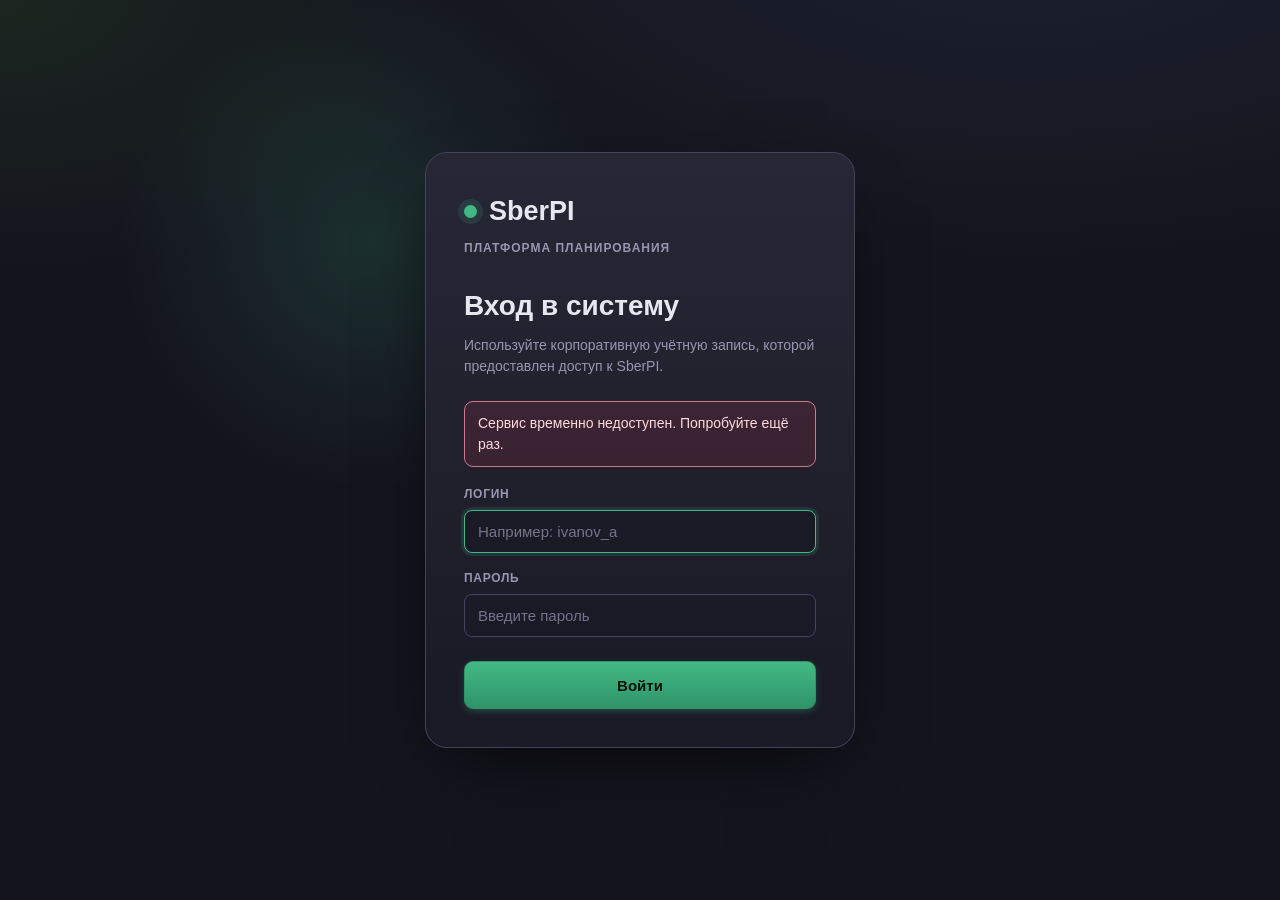
==== commit ab887989: "white calendar icon" ====
--- a/frontend/index.html
+++ b/frontend/index.html
@@ -4,7 +4,7 @@
 <meta charset="UTF-8">
 <meta name="viewport" content="width=device-width, initial-scale=1.0">
 <title>SberPI</title>
-<link rel="stylesheet" href="css/styles.css?v=20260807-team-board-header-2">
+<link rel="stylesheet" href="css/styles.css?v=20260915-white-date-icons">
 </head>
 <body class="auth-pending">
 <header>
@@ -18,7 +18,7 @@
 
 <script src="js/state.js?v=20260806-tshirt"></script>
 <script src="js/auth.js?v=20260731-auth-1"></script>
-<script src="js/api.js?v=20260806-tshirt"></script>
+<script src="js/api.js?v=20260807-daily-gantt-2"></script>
 <script src="js/utils.js?v=20260729-2"></script>
 <script src="js/render.js?v=20260731-auth-1"></script>
 <script src="js/pi-data.js?v=20260729-1"></script>
@@ -27,7 +27,7 @@
 <script src="js/pre-pi.js?v=20260807-attraction-backlog"></script>
 <script src="js/goals.js?v=20260729-1"></script>
 <script src="js/program-board.js?v=20260729-2"></script>
-<script src="js/team-boards.js?v=20260807-team-board-header-2"></script>
+<script src="js/team-boards.js?v=20260811-gantt-events-polish"></script>
 <script src="js/risks.js?v=20260729-1"></script>
 <script src="js/app.js?v=20260731-auth-1"></script>
 </body>
--- a/frontend/css/styles.css
+++ b/frontend/css/styles.css
@@ -61,6 +61,7 @@
   *::-webkit-scrollbar-thumb:hover{background:var(--muted2);background-clip:padding-box}
   /* ----- Navigation ----- */
   header{
+    display:flex;flex-wrap:wrap;align-items:center;column-gap:20px;
     background:rgba(20,20,29,.78);
     backdrop-filter:saturate(140%) blur(10px);
     -webkit-backdrop-filter:saturate(140%) blur(10px);
@@ -69,13 +70,16 @@
     position:sticky;top:0;z-index:50;
   }
   body.auth-pending header,body.auth-screen header{display:none}
-  #userPanel{position:absolute;right:22px;top:10px;display:flex;align-items:center;gap:10px}
-  .user-name{color:var(--muted);font-size:13px;font-weight:700}
+  #userPanel{margin-left:auto;margin-bottom:10px;display:flex;flex-wrap:wrap;align-items:center;gap:10px}
+  .user-identity{display:flex;flex-wrap:wrap;align-items:center;gap:8px 12px;padding:5px 0}
+  .user-name{color:var(--muted);font-size:12px;overflow-wrap:anywhere}
+  .user-name strong{color:var(--text);font-size:13px;font-weight:600;margin-left:3px}
+  .user-role{padding:3px 9px;border:1px solid var(--border);border-radius:6px;background:var(--panel);color:var(--muted);font-size:11px;line-height:1.4}
   .user-logout{padding:6px 11px;min-height:0}
   .brand{font-weight:600;font-size:15px;margin-bottom:10px;color:var(--text);letter-spacing:.2px;display:flex;align-items:center;gap:10px}
   .brand::before{content:"";width:10px;height:10px;border-radius:50%;background:var(--accent);box-shadow:0 0 0 4px var(--accent-soft)}
   .brand small{color:var(--muted);font-weight:400;font-size:12px}
-  nav{display:flex;gap:6px}
+  nav{display:flex;gap:6px;width:100%}
   .tab{
     padding:10px 18px;cursor:pointer;border:1px solid transparent;
     border-bottom:none;background:transparent;color:var(--muted);
@@ -150,6 +154,20 @@
   td input{width:100%;background:transparent;border:1px solid transparent;padding:6px 7px;border-radius:6px}
   td input:hover{border-color:var(--border2)}
   td input:focus{background:var(--bg2);border-color:var(--accent);box-shadow:var(--ring)}
+  input[type=date]{
+    color-scheme:dark;
+    padding-right:34px;
+    background-image:url("data:image/svg+xml,%3Csvg xmlns='http://www.w3.org/2000/svg' width='18' height='18' viewBox='0 0 24 24' fill='none' stroke='%23ffffff' stroke-width='2' stroke-linecap='round' stroke-linejoin='round'%3E%3Cpath d='M8 2v4'/%3E%3Cpath d='M16 2v4'/%3E%3Crect x='3' y='4' width='18' height='18' rx='2'/%3E%3Cpath d='M3 10h18'/%3E%3C/svg%3E");
+    background-repeat:no-repeat;
+    background-position:right 11px center;
+    background-size:16px 16px;
+  }
+  input[type=date]::-webkit-calendar-picker-indicator{
+    width:18px;
+    height:18px;
+    opacity:0;
+    cursor:pointer;
+  }
   .auto{color:var(--muted2);font-style:italic;font-size:12px}
   /* ----- Pills (tribe/team selectors) ----- */
   .pill{
@@ -291,22 +309,86 @@
   td.lane-cell.dragover{background:var(--accent-soft);box-shadow:inset 0 0 0 2px var(--accent)}
   td.lane-cell>.sticker,td.lane-cell>.white,td.lane-cell>.story{margin:0 0 8px 0}
   td.lane-cell>:last-child{margin-bottom:0}
-  /* ----- Гант (матрица ФИО × спринт, трудозатраты) ----- */
-  table.lanes.gantt td.gantt-fio{min-width:150px;max-width:180px}
-  table.lanes.gantt td.gantt-fio .lane-id-status{text-transform:none;letter-spacing:0;font-size:11px;color:var(--muted);margin-top:4px}
-  td.gantt-cell,td.gantt-tot{min-width:180px;width:180px}
-  th.gantt-tot-head,td.gantt-tot{background:var(--bg2)}
-  .gload{margin-bottom:8px}
-  .gload-track{display:flex;height:14px;border-radius:7px;overflow:hidden;background:var(--panel2);box-shadow:inset 0 0 0 1px var(--border)}
-  .gload-track .gseg{height:100%;border-right:1px solid rgba(0,0,0,.28)}
-  .gload-track .gseg:last-child{border-right:none}
-  .gload.over .gload-track{box-shadow:inset 0 0 0 1px var(--danger)}
-  .gload-lbl{margin-top:3px;font-size:11px;white-space:nowrap;text-align:right}
-  .gload-lbl .g-fact{font-weight:700;color:var(--text)}
-  .gload-lbl .g-plan{color:var(--muted);opacity:.75;margin-left:3px;font-size:10.5px}
-  .gload.over .gload-lbl .g-fact{color:var(--danger)}
-  .gantt-white{margin:0 0 7px 0;cursor:grab}
-  .gantt-white .wrole{color:var(--muted);font-weight:600}
+  /* ----- Гант: сотрудник × дни PI ----- */
+  .gantt-summary{display:flex;align-items:center;gap:16px;flex-wrap:wrap;margin:0 0 10px;font-size:12px;color:var(--muted)}
+  .gantt-summary>span{display:inline-flex;align-items:center;gap:6px}
+  .gantt-legend-day{display:inline-block;width:18px;height:14px;border:1px solid var(--border2);border-radius:3px;background:var(--bg)}
+  .gantt-legend-day.weekend{background:#222334}
+  .gantt-legend-day.vacation{background:rgba(169,143,224,.42);border-color:var(--purple-b)}
+  .gantt-legend-day.unavailable{background:rgba(208,101,118,.38);border-color:var(--danger)}
+  .gantt-scroll{max-height:calc(100vh - 245px)}
+  .gantt-calendar{min-width:calc(260px + var(--gantt-width));width:max-content;background:var(--bg)}
+  .gantt-calendar-head{display:grid;grid-template-columns:260px var(--gantt-width);position:sticky;top:0;z-index:12;border-bottom:1px solid var(--border2);background:var(--panel2)}
+  .gantt-person-head{position:sticky;left:0;z-index:15;display:flex;flex-direction:column;justify-content:center;padding:10px 14px;background:var(--panel2);border-right:1px solid var(--border2);box-shadow:5px 0 12px -10px #000}
+  .gantt-person-head b{font-size:12px;text-transform:uppercase;letter-spacing:.55px}
+  .gantt-person-head span{font-size:10.5px;color:var(--muted);margin-top:2px}
+  .gantt-head-timeline{min-width:0}
+  .gantt-months,.gantt-day-heads,.gantt-day-backgrounds,.gantt-task-layer,.gantt-event-grid{display:grid;grid-template-columns:repeat(var(--gantt-days),minmax(0,1fr))}
+  .gantt-months{height:28px;border-bottom:1px solid var(--border)}
+  .gantt-months>div{display:flex;align-items:center;padding:0 10px;border-right:1px solid var(--border2);font-size:11px;font-weight:700;text-transform:capitalize;color:#d6fcec;background:rgba(66,185,133,.06)}
+  .gantt-day-heads{height:42px}
+  .gantt-day-heads>div{display:flex;flex-direction:column;align-items:center;justify-content:center;border-right:1px solid var(--border);font-size:10px;color:var(--muted)}
+  .gantt-day-heads b{font-size:11px;line-height:1.1;color:var(--text)}
+  .gantt-day-heads span{text-transform:uppercase;font-size:9px;margin-top:2px}
+  .gantt-day-heads .weekend{background:#222334;color:var(--muted2)}
+  .gantt-day-heads .weekend b{color:var(--muted)}
+  .gantt-day-heads .week-start,.gantt-day-bg.week-start{border-left:1px solid var(--border2)}
+  .gantt-day-heads .month-start,.gantt-day-bg.month-start{border-left:2px solid var(--accent-d)}
+  .gantt-day-heads .today,.gantt-day-bg.today{box-shadow:inset 2px 0 0 var(--accent),inset -2px 0 0 var(--accent)}
+  .gantt-person-row{display:grid;grid-template-columns:260px var(--gantt-width);min-height:var(--gantt-row-height);border-bottom:1px solid var(--border)}
+  .gantt-person-cell{position:sticky;left:0;z-index:8;display:flex;flex-direction:column;justify-content:center;padding:10px 14px;background:var(--panel2);border-right:1px solid var(--border2);box-shadow:5px 0 12px -10px #000;overflow:hidden}
+  .gantt-person-cell b{font-size:12px;white-space:nowrap;overflow:hidden;text-overflow:ellipsis;color:var(--text)}
+  .gantt-person-cell span{font-size:11px;color:var(--muted);margin-top:2px;white-space:nowrap;overflow:hidden;text-overflow:ellipsis}
+  .gantt-person-cell small{font-size:10.5px;color:var(--muted2);margin-top:4px}
+  .gantt-person-cell small.over{color:var(--danger);font-weight:700}
+  .gantt-timeline-row{position:relative;min-height:var(--gantt-row-height);transition:box-shadow var(--ease)}
+  .gantt-timeline-row.dragover{box-shadow:inset 0 0 0 2px var(--accent);z-index:5}
+  .gantt-day-backgrounds{position:absolute;inset:0;z-index:0}
+  .gantt-day-bg{min-width:0;border-right:1px solid rgba(51,51,74,.66);background:rgba(20,20,29,.52)}
+  .gantt-day-bg.weekend{background:#1d1e2a}
+  .gantt-day-bg.vacation{background:repeating-linear-gradient(135deg,rgba(169,143,224,.28) 0 5px,rgba(169,143,224,.15) 5px 10px)}
+  .gantt-day-bg.unavailable{background:repeating-linear-gradient(135deg,rgba(208,101,118,.28) 0 5px,rgba(208,101,118,.13) 5px 10px)}
+  .gantt-day-bg.weekend.vacation{background:repeating-linear-gradient(135deg,rgba(169,143,224,.34) 0 5px,#20202d 5px 10px)}
+  .gantt-day-bg.weekend.unavailable{background:repeating-linear-gradient(135deg,rgba(208,101,118,.32) 0 5px,#20202d 5px 10px)}
+  .gantt-task-layer{position:absolute;inset:8px 0;z-index:2;grid-auto-rows:24px;row-gap:6px;pointer-events:none}
+  .white.gantt-task{pointer-events:auto;min-width:0;height:24px;margin:0 3px;padding:3px 8px;border:1px solid color-mix(in srgb,var(--task-color) 74%,#fff);border-left:4px solid var(--task-color);border-radius:5px;background:color-mix(in srgb,var(--task-color) 72%,#20202e);color:#fff;box-shadow:0 2px 7px rgba(0,0,0,.42);display:flex;align-items:center;gap:7px;overflow:hidden;white-space:nowrap;line-height:1;cursor:grab}
+  .white.gantt-task:hover{transform:translateY(-1px);box-shadow:0 5px 12px rgba(0,0,0,.5);z-index:3}
+  .white.gantt-task.incomplete{border-color:var(--danger);box-shadow:inset 0 0 0 1px var(--danger),0 2px 7px rgba(0,0,0,.42)}
+  .gantt-task b{font-size:10.5px;overflow:hidden;text-overflow:ellipsis;min-width:0;flex:1 1 auto}
+  .gantt-task span{font-size:10px;color:rgba(255,255,255,.78);flex:0 0 auto}
+  .gantt-empty{position:sticky;left:0;width:min(620px,calc(100vw - 90px));padding:28px;color:var(--muted)}
+  /* Полоса событий ПИР/Регресс над строками сотрудников */
+  .gantt-events{display:grid;grid-template-columns:260px var(--gantt-width);border-bottom:1px solid var(--border2);background:linear-gradient(180deg,rgba(39,39,54,.98),rgba(32,32,46,.98))}
+  .gantt-events-head{position:sticky;left:0;z-index:8;display:flex;flex-direction:column;justify-content:center;padding:12px 14px;background:linear-gradient(180deg,var(--panel2),var(--panel));border-right:1px solid var(--border2);box-shadow:5px 0 12px -10px #000}
+  .gantt-events-head b{font-size:12px;text-transform:uppercase;letter-spacing:.55px}
+  .gantt-events-head span{font-size:10.5px;color:var(--muted);margin-top:2px;line-height:1.35}
+  .gantt-event-totals{display:flex;gap:7px;flex-wrap:wrap;margin-top:9px}
+  .gantt-event-totals i{display:inline-flex;align-items:center;gap:5px;padding:3px 7px;border:1px solid var(--accent-d);border-radius:6px;background:rgba(66,185,133,.08);color:#bff4dc;font-style:normal;font-size:10.5px;font-weight:700}
+  .gantt-event-totals i.reg{border-color:#9b6d2e;background:rgba(232,161,58,.09);color:#f3c37e}
+  .gantt-event-totals em{width:7px;height:7px;border-radius:50%;background:var(--reg);box-shadow:0 0 0 2px rgba(232,161,58,.14)}
+  .gantt-event-totals .pir-dot{background:var(--accent);box-shadow:0 0 0 2px rgba(66,185,133,.14)}
+  .gantt-events-timeline{position:relative;min-width:0;display:grid;grid-template-columns:repeat(var(--gantt-days),minmax(0,1fr));grid-auto-rows:32px;row-gap:0;align-content:start;padding:8px 0;overflow:hidden}
+  .gantt-event-grid{position:absolute;inset:0;z-index:0}
+  .gantt-event-grid>div{min-width:0;border-right:1px solid rgba(67,67,93,.5);background:rgba(20,20,29,.18)}
+  .gantt-event-grid>div.weekend{background:rgba(29,30,42,.72)}
+  .gantt-event-grid>div.week-start{border-left:1px solid rgba(115,115,140,.58)}
+  .gantt-event-grid>div.month-start{border-left:2px solid var(--accent-d)}
+  .gantt-event-grid>div.today{box-shadow:inset 2px 0 0 var(--accent),inset -2px 0 0 var(--accent)}
+  .gantt-event{position:relative;z-index:1;min-width:0;height:26px;margin:3px 3px;padding:3px 8px 3px 4px;border:1px solid rgba(66,185,133,.62);border-left:0;border-radius:5px;background:linear-gradient(180deg,rgba(66,185,133,.22),rgba(66,185,133,.1));color:#d9ffef;display:flex;align-items:center;gap:6px;overflow:hidden;white-space:nowrap;line-height:1;font-size:11px;font-weight:700;box-shadow:0 3px 10px rgba(0,0,0,.28),inset 0 0 0 1px rgba(255,255,255,.035)}
+  .gantt-event::before{content:"";position:absolute;left:0;top:3px;bottom:3px;width:3px;border-radius:0 3px 3px 0;background:var(--accent);box-shadow:0 0 10px rgba(66,185,133,.45)}
+  .gantt-event strong{display:inline-flex;align-items:center;height:18px;padding:0 6px;border-radius:4px;background:rgba(66,185,133,.2);color:#caffea;font-size:9.5px;font-weight:900;text-transform:uppercase;letter-spacing:.35px;flex:0 0 auto}
+  .gantt-event span{overflow:hidden;text-overflow:ellipsis;min-width:0;flex:1 1 auto}
+  .gantt-event i{font-style:normal;font-size:10px;font-weight:700;color:rgba(217,255,239,.82);flex:0 0 auto}
+  .gantt-event.single{width:max-content;min-width:104px;max-width:210px}
+  .gantt-event.reg{border-color:rgba(232,161,58,.68);background:linear-gradient(180deg,rgba(232,161,58,.24),rgba(232,161,58,.1));color:#ffe6b8}
+  .gantt-event.reg::before{background:var(--reg);box-shadow:0 0 10px rgba(232,161,58,.48)}
+  .gantt-event.reg strong{background:rgba(232,161,58,.21);color:#ffd58f}
+  .gantt-event.reg i{color:rgba(255,230,184,.84)}
+  .gantt-event:hover{filter:brightness(1.08);box-shadow:0 6px 14px rgba(0,0,0,.36),inset 0 0 0 1px rgba(255,255,255,.06)}
+  .gantt-legend-event{display:inline-block;width:18px;height:14px;border:1px solid rgba(66,185,133,.62);border-left:4px solid var(--accent);border-radius:3px;background:linear-gradient(180deg,rgba(66,185,133,.22),rgba(66,185,133,.1))}
+  .gantt-legend-event.reg{border-color:rgba(232,161,58,.68);border-left-color:var(--reg);background:linear-gradient(180deg,rgba(232,161,58,.24),rgba(232,161,58,.1))}
+  .task-schedule-note{margin:8px 0 2px;font-size:11.5px}
+  .task-schedule-note.danger-text{color:var(--danger);border-color:rgba(208,101,118,.5);background:rgba(208,101,118,.08)}
   /* ----- Team board ----- */
   .team-toolbar{display:flex;gap:10px;align-items:center;margin-bottom:18px;flex-wrap:wrap}
   .team-title{font-size:16px;font-weight:700;padding:8px 18px;background:var(--accent-soft);border:1px solid var(--accent-d);color:#d6fcec;border-radius:9px}
@@ -402,8 +484,7 @@
   .vac-chip.empty:hover{color:var(--text)}
   .vac-fields{display:flex;gap:14px;margin-bottom:6px}
   .vac-fields label{flex:1;margin-bottom:0}
-  .vac-fields input[type=date]{width:100%;color-scheme:dark}
-  .vac-fields input[type=date]::-webkit-calendar-picker-indicator{filter:invert(.7);cursor:pointer}
+  .vac-fields input[type=date]{width:100%}
   .vac-range-list{display:flex;flex-direction:column;gap:10px;margin-bottom:8px}
   .vac-range-row{display:grid;grid-template-columns:1fr 1fr auto;gap:10px;align-items:end}
   .vac-range-row label{margin-bottom:0}
@@ -523,16 +604,41 @@
   .row-drag{flex:0 0 auto;cursor:grab;color:var(--muted);user-select:none;font-size:13px;line-height:1;padding:2px 1px}
   .row-drag:hover{color:var(--accent)}
   .row-drag:active{cursor:grabbing}
+  .prep-effort-cell{min-width:165px;vertical-align:middle!important}
+  .prep-effort{display:flex;flex-direction:column;align-items:flex-start;gap:2px;white-space:nowrap}
+  .prep-effort-total{display:flex;align-items:baseline;gap:4px;color:var(--text)}
+  .prep-effort-total b{font-size:17px;line-height:1.15;color:#eafff5}
+  .prep-effort-total span{font-size:10px;color:var(--muted);font-weight:700}
+  .prep-effort-formula{font-size:10.5px;color:var(--muted)}
+  .prep-effort-pending{font-size:10px;color:var(--purple-b);font-weight:700}
   .chip{display:inline-flex;align-items:center;gap:0;border-radius:7px;overflow:hidden;margin:2px 4px 2px 0;font-size:11px;border:1px solid var(--border2);vertical-align:middle}
   .chip .chip-id{padding:3px 8px;background:var(--panel2);font-weight:600}
   .chip .chip-team{padding:3px 8px;color:#fff}
   .chip.purple .chip-team{background:var(--purple);border-left:1px solid var(--purple-b)}
   .chip.red .chip-team{background:var(--red);border-left:1px solid var(--red-b)}
-  .chip .chip-x{padding:2px 6px;cursor:pointer;color:var(--muted);background:var(--bg2)}
-  .chip .chip-x:hover{color:var(--danger)}
+  .chip.gray .chip-team{background:var(--border);border-left:1px solid var(--muted2);color:var(--muted)}
+  .chip .chip-effort{padding:3px 7px;background:var(--bg2);color:var(--text);font-weight:800;white-space:nowrap}
+  .chip .chip-caret{padding:3px 6px 3px 2px;background:var(--bg2);color:var(--muted);transition:transform var(--ease)}
   .attr-add{padding:2px 9px;font-size:13px;line-height:1.2}
   .attr-list{display:flex;flex-direction:column;align-items:flex-start;gap:5px}
-  .attr-list .chip{margin:0;max-width:100%}
+  .attr-cell{min-width:280px}
+  .attr-request-row{display:flex;align-items:flex-start;gap:4px;max-width:100%}
+  .attr-request{max-width:100%}
+  .attr-request > summary{list-style:none;cursor:pointer;margin:0;max-width:100%}
+  .attr-request > summary::-webkit-details-marker{display:none}
+  .attr-request[open] .chip-caret{transform:rotate(180deg)}
+  .attr-request-row > .chip-x{flex:0 0 auto;width:24px;height:24px;padding:0;border-radius:7px;background:var(--bg2);color:var(--muted);font-size:11px;line-height:1}
+  .attr-request-row > .chip-x:hover{color:var(--danger);border-color:var(--red-b)}
+  .attr-resource-panel{margin-top:4px;padding:8px 9px;border:1px solid var(--border2);border-radius:8px;background:var(--bg2);box-shadow:var(--shadow-sm)}
+  .attr-resource-head{display:flex;align-items:center;justify-content:space-between;gap:12px;color:var(--muted);font-size:10.5px}
+  .attr-resource-head b{color:var(--text);font-size:11px;white-space:nowrap}
+  .attr-resource-comps{display:flex;flex-wrap:wrap;gap:4px;margin-top:7px}
+  .attr-comp{display:inline-flex;align-items:center;gap:5px;padding:2px 6px;border:1px solid var(--accent-d);border-radius:7px;background:var(--accent-soft);font-size:10.5px}
+  .attr-comp b{color:var(--accent);font-size:9.5px;letter-spacing:.35px}
+  .attr-resource-empty{color:var(--muted2);font-size:10.5px}
+  .attr-resource-status{margin-top:7px;padding-top:6px;border-top:1px solid var(--border);font-size:9.5px;font-weight:700}
+  .attr-resource-status.included{color:var(--accent)}
+  .attr-resource-status.excluded{color:var(--muted)}
   .attr-list .attr-add{margin-top:1px}
   /* ----- Program Board: команды на стикере ----- */
   .sticker .stteam{font-size:10.5px;color:rgba(255,255,255,.85);margin-top:3px;display:flex;flex-wrap:wrap;gap:1px 8px}
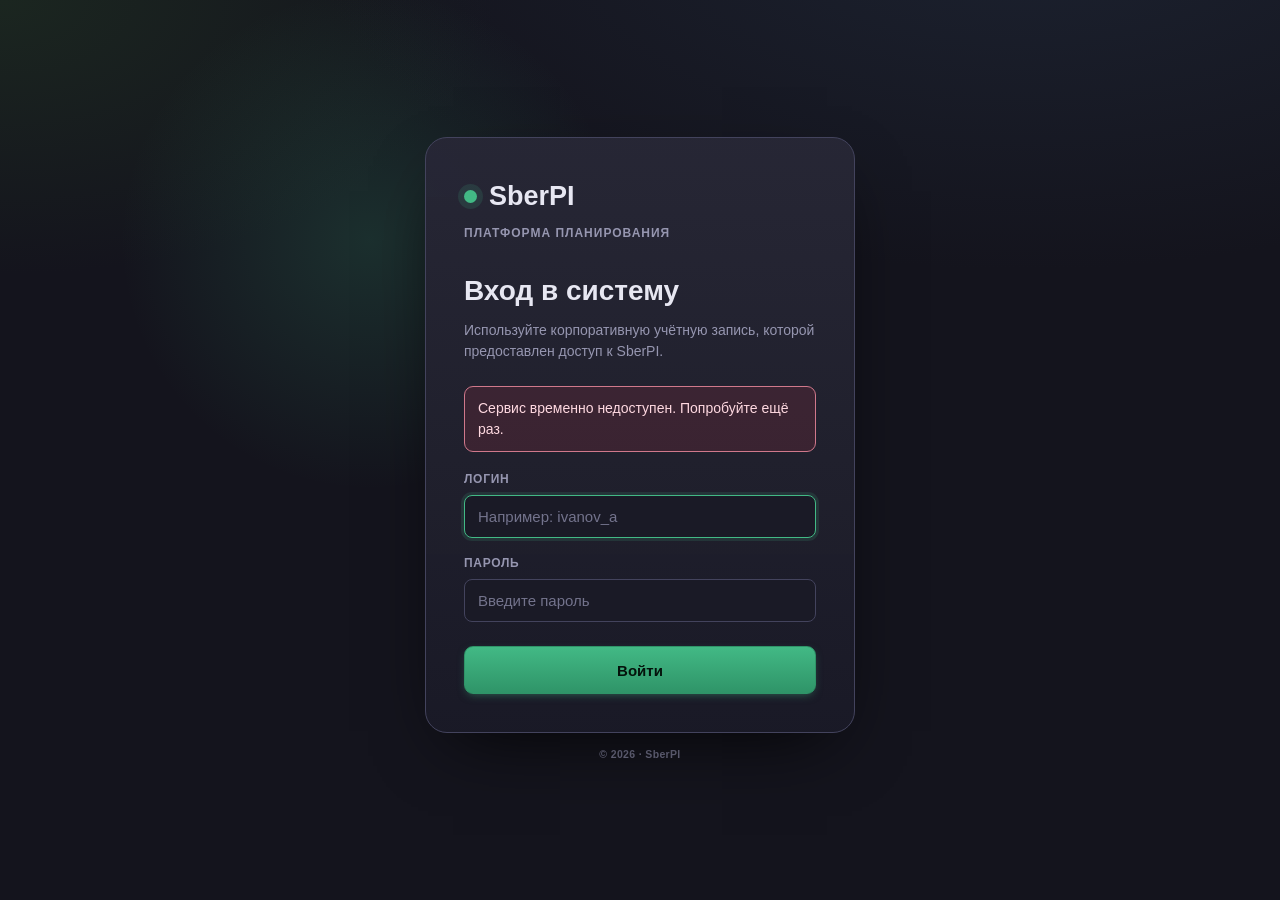
==== commit 7f7f0693: "auth page" ====
--- a/frontend/index.html
+++ b/frontend/index.html
@@ -4,7 +4,7 @@
 <meta charset="UTF-8">
 <meta name="viewport" content="width=device-width, initial-scale=1.0">
 <title>SberPI</title>
-<link rel="stylesheet" href="css/styles.css?v=20260915-white-date-icons">
+<link rel="stylesheet" href="css/styles.css?v=20260915-auth-credit-removed">
 </head>
 <body class="auth-pending">
 <header>
@@ -17,7 +17,7 @@
 <div id="toastRoot"></div>
 
 <script src="js/state.js?v=20260806-tshirt"></script>
-<script src="js/auth.js?v=20260731-auth-1"></script>
+<script src="js/auth.js?v=20260915-auth-credit-removed"></script>
 <script src="js/api.js?v=20260807-daily-gantt-2"></script>
 <script src="js/utils.js?v=20260729-2"></script>
 <script src="js/render.js?v=20260731-auth-1"></script>
--- a/frontend/css/styles.css
+++ b/frontend/css/styles.css
@@ -93,6 +93,7 @@
   body.auth-screen main{max-width:none;padding:0}
   .auth-shell{min-height:100vh;display:grid;place-items:center;padding:28px;position:relative;overflow:hidden}
   .auth-shell::before{content:"";position:absolute;width:520px;height:520px;border-radius:50%;background:radial-gradient(circle,rgba(66,185,133,.17),transparent 68%);transform:translate(-270px,-210px);pointer-events:none}
+  .auth-stack{width:min(430px,100%);display:flex;flex-direction:column;align-items:center;gap:14px;position:relative;z-index:1}
   .auth-card{width:min(430px,100%);padding:38px;border:1px solid var(--border2);border-radius:22px;background:linear-gradient(180deg,rgba(39,39,54,.96),rgba(26,26,38,.98));box-shadow:0 26px 70px -28px rgba(0,0,0,.9);position:relative;z-index:1}
   .auth-logo{display:inline-flex;align-items:center;gap:12px;font-size:27px;font-weight:900;color:var(--text)}
   .auth-logo::before{content:"";width:13px;height:13px;border-radius:50%;background:var(--accent);box-shadow:0 0 0 6px var(--accent-soft)}
@@ -103,6 +104,8 @@
   .auth-field span{color:var(--muted);font-size:12px;font-weight:800;text-transform:uppercase;letter-spacing:.7px}
   .auth-field input{width:100%;padding:12px 13px;font-size:15px}
   .auth-submit{width:100%;margin-top:8px;min-height:48px;font-size:15px}
+  .auth-made-by{width:100%;display:flex;justify-content:center;padding:0 12px;text-align:center}
+  .auth-copyright{color:var(--muted2);font-size:10.5px;font-weight:600;letter-spacing:.35px}
   .auth-error{margin:0 0 18px;padding:11px 13px;border:1px solid var(--red-b);border-radius:9px;background:rgba(106,42,58,.35);color:#ffd9e1}
   .auth-loading{text-align:center}.auth-loading p{color:var(--muted);margin:20px 0 0}
   .read-only-view::before{content:"Режим просмотра";display:inline-flex;margin:0 0 14px;padding:5px 10px;border:1px solid var(--border2);border-radius:999px;color:var(--muted);font-size:12px;font-weight:700}
@@ -765,6 +768,9 @@
     .landing-form-row{grid-template-columns:1fr}
   }
   @media (max-width:520px){
+    .auth-shell{padding:18px}
+    .auth-card{padding:32px 24px}
+    .auth-made-by{padding:0}
     .landing{padding:24px 14px}
     .landing-card-head{padding:22px 20px 18px}
     .landing-card-body{padding:20px}
